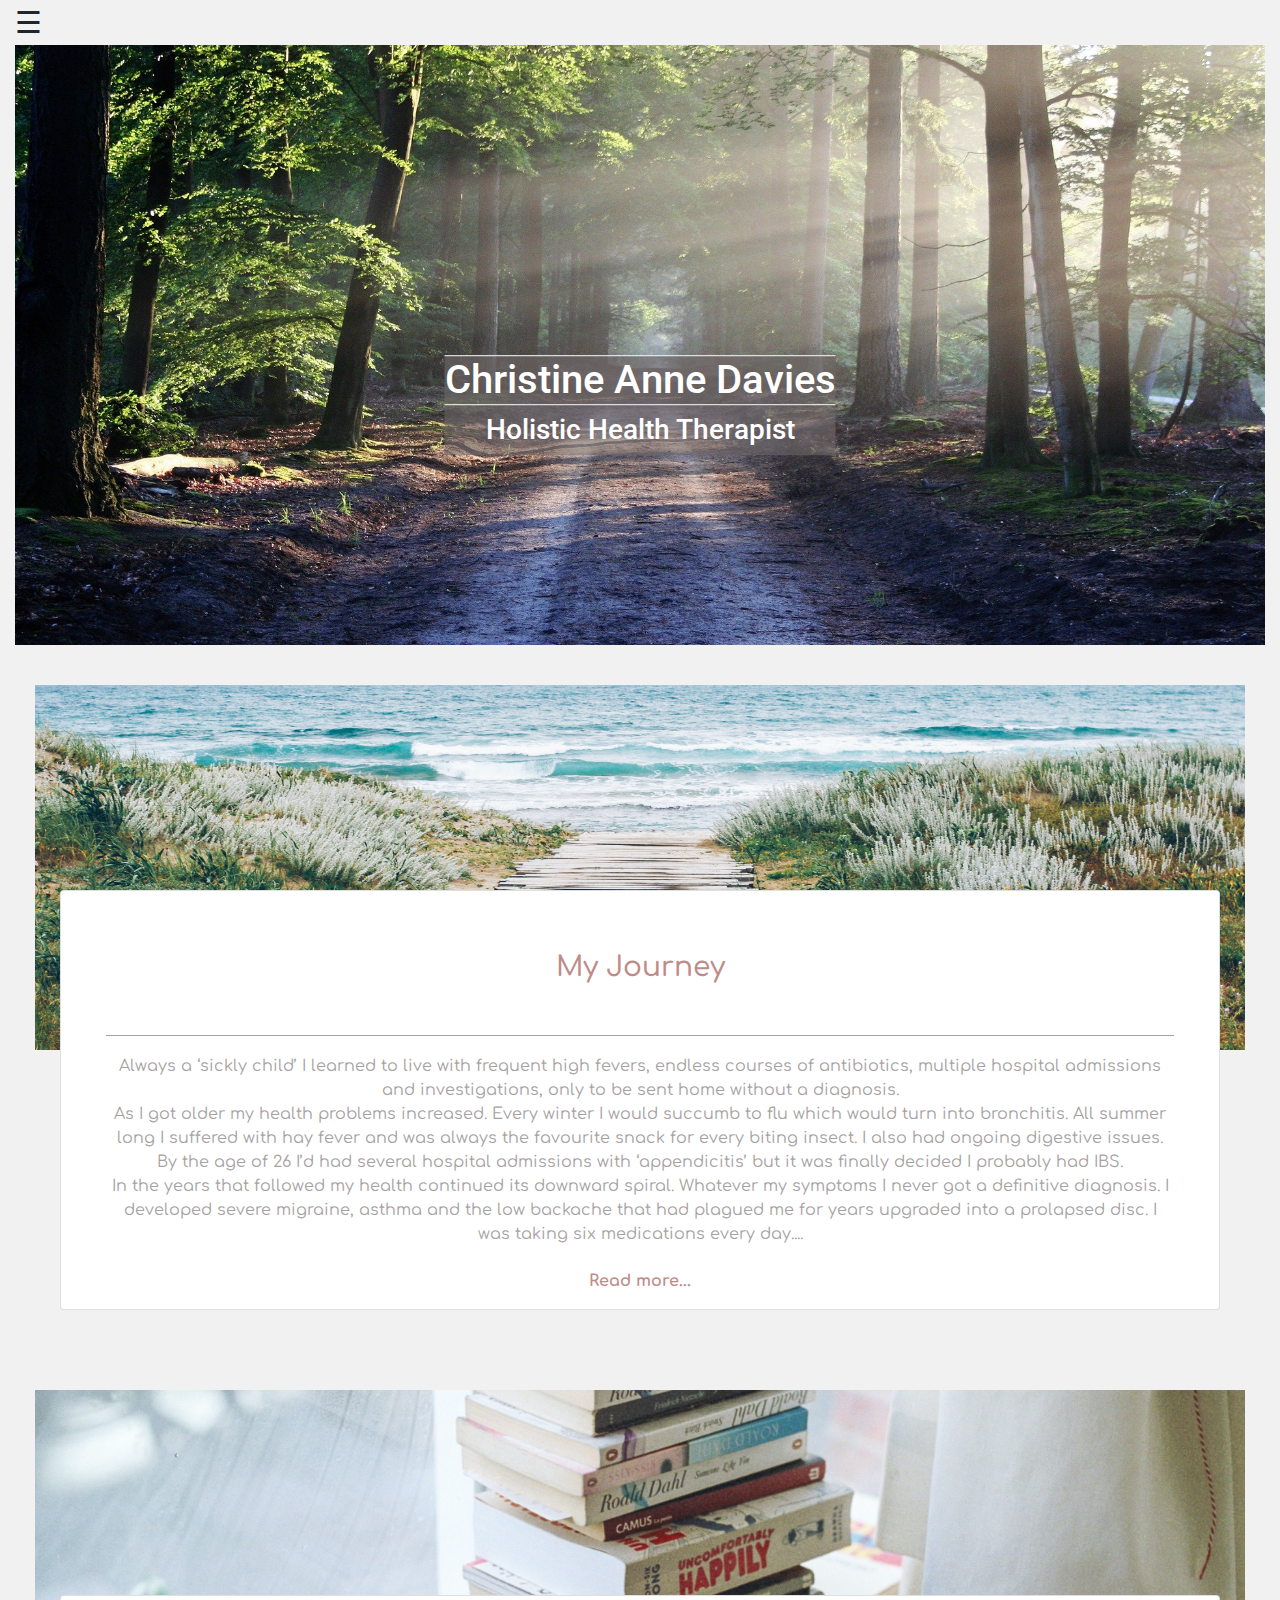
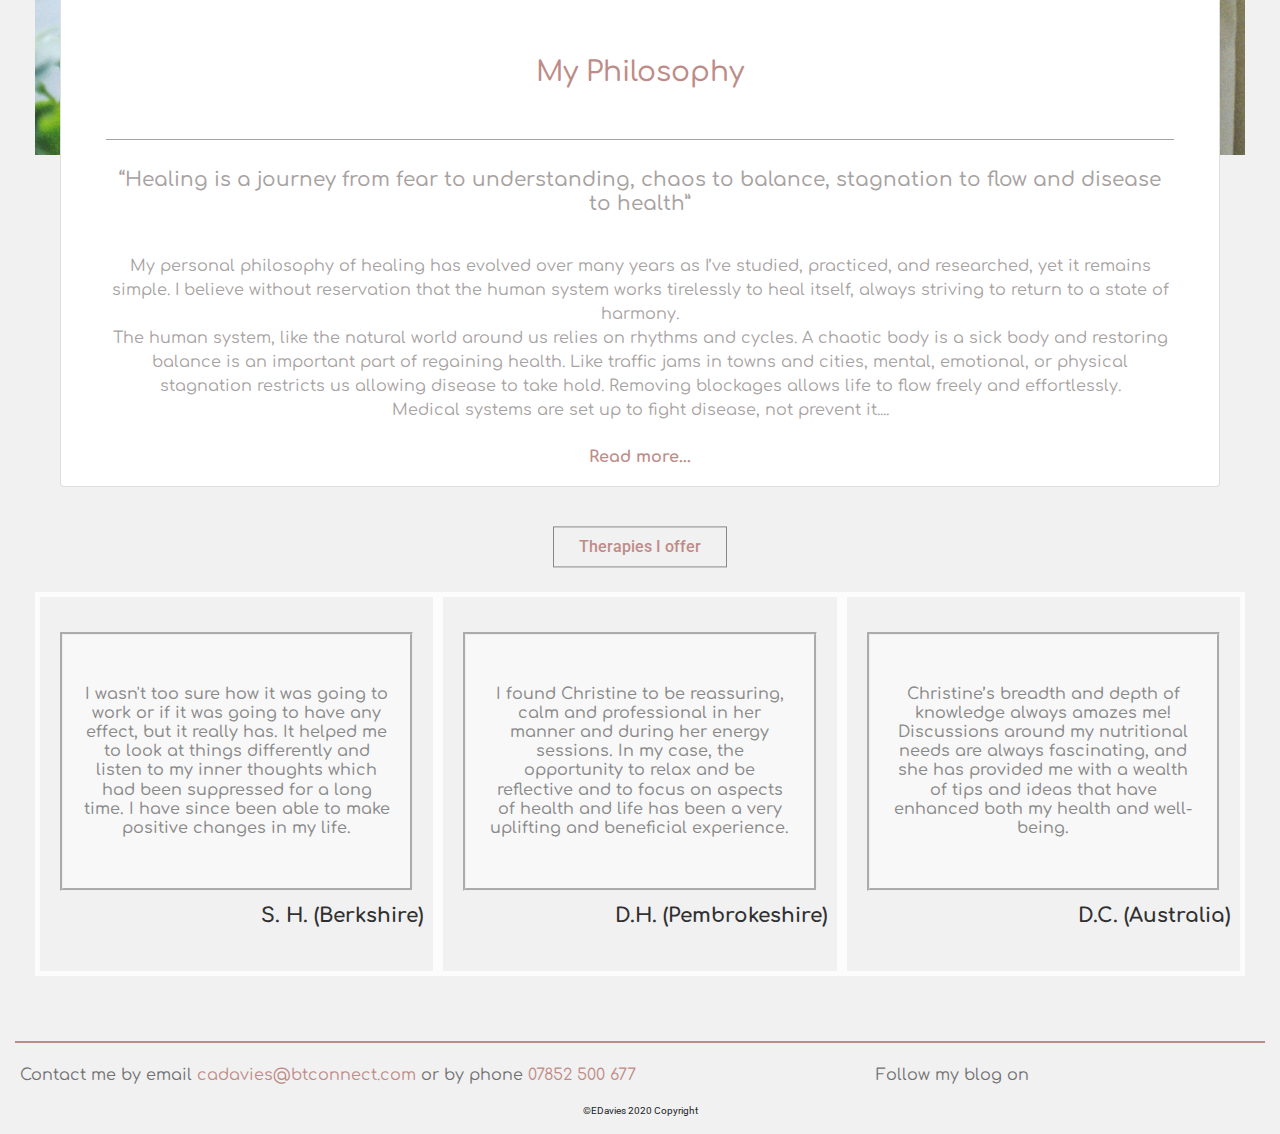
==== index.html @ 1365ef71 "changes made to html following minor errors found when using html validator and JSHint" ====
<!DOCTYPE html>
<html lang="en">
<head>
<meta charset="UTF-8">
    <meta name="viewport" content="width=device-width, initial-scale=1.0">
    <meta http-equiv="X-UA-Compatible" content="ie=edge">
    <link rel="stylesheet" href="assets/css/style.css" type="text/css">
    <link rel="stylesheet" href="https://stackpath.bootstrapcdn.com/bootstrap/4.5.2/css/bootstrap.min.css" integrity="sha384-JcKb8q3iqJ61gNV9KGb8thSsNjpSL0n8PARn9HuZOnIxN0hoP+VmmDGMN5t9UJ0Z" crossorigin="anonymous">
    <link rel="stylesheet" href="https://use.fontawesome.com/releases/v5.14.0/css/all.css" integrity="sha384-HzLeBuhoNPvSl5KYnjx0BT+WB0QEEqLprO+NBkkk5gbc67FTaL7XIGa2w1L0Xbgc" crossorigin="anonymous">
    <link rel="icon" type="image/png" sizes="96x96" href="assets/images/favicon/favicon-96x96.png">
    <link rel="icon" type="image/png" sizes="32x32" href="assets/images/favicon/favicon-32x32.png">
    <link rel="icon" type="image/png" sizes="16x16" href="assets/images/favicon/favicon-16x16.png">
    <title>Christine Anne Davies</title>
</head>
<body>
<div class="container-fluid">
<!--curtain nav bar-->
    <div id="myNav" class="overlay">
        <div class="closemenu">&times;
            <div class="overlay-content">
                <a href="index.html">Homepage</a>
                <a href="therapies.html">Therapies</a>
                <a href="contact.html">Contact</a>
                <a href="springboard.html">"Springboard"</a>
            </div>
        </div>
    </div>
    <span class="openmenu">&#9776;</span>
<!--homepage hero image-->
<header>
    <div class="row no-gutters">
        <div class="col-12 hero-image">
            <div class="hero-image-text">
                <h1>Christine Anne Davies</h1>
                <h3>Holistic Health Therapist</h3>
            </div>
        </div>
    </div>
</header>
<!--back to top button-->
<button onclick="topFunction()" id="myBtn" title="Go to top">back to top</button>
<!--my journey & my philosophy section-->
<section> 
    <div class="row no-gutters ">
        <div class="col-12 about-me-section">
            <div class="journey-image"></div>
                <div class="card" data-info="journey">
                    <h3>My Journey</h3>
                        <p> 
                            Always a ‘sickly child’ I learned to live with frequent high fevers, endless courses of antibiotics, multiple hospital admissions and investigations, only to be sent home without a diagnosis.<br>
                            As I got older my health problems increased. Every winter I would succumb to flu which would turn into bronchitis. All summer long I suffered with hay fever and was always the favourite snack for every biting insect. I also had ongoing digestive issues. By the age of 26 I’d had several hospital admissions with ‘appendicitis’ but it was finally decided I probably had IBS.<br>
                            In the years that followed my health continued its downward spiral. Whatever my symptoms I never got a definitive diagnosis. I developed severe migraine, asthma and the low backache that had plagued me for years upgraded into a prolapsed disc. I was taking six medications every day.<span class="dots">...</span><span class="more">
                            I was finally diagnosed with arthritis of the neck and lower back. Looking at the MRI scan of my neck my doctor cheerfully told me that I had the ‘neck of a 90 year old’ and that the only solution was stronger pain relief. The relief however was short lived when I developed a severe allergy to the drugs I was given and told they were no longer an option. Everyone at my GP surgery knew me; I felt like a hypochondriac. I was 53 and no longer able to work.<br>
                            <img src="./assets/images/homepage/christine1.jpg" alt="christine"> still with no health problems, it’s hard to remember how desperate I felt on that awful day in December 2008 when I left my job as a teacher.<br>
                            I had always been very aware of an energy field within myself and of my energetic connection to the natural world and had begun to use energy therapy years earlier. Although it had helped a great deal, it didn’t cure me. There was something missing.<br>
                            It was signing up for a web design course at the local college (to keep me sane!) that surprisingly provided the answer. Whilst researching websites I came across a training course in nutrition and signed up. Within weeks of starting the course I saw definite improvements in my health and it wasn’t long before I was feeling very much better. The good news continued as gradually every health complaint vanished. Two years later a follow up MRI showed no sign of arthritis!<br>
                            You may wonder what massive changes I had to make in my life to achieve this. The answer was actually incredibly simple…I was gluten intolerant!<br>
                            Despite everything I’d been through no doctor had even considered the possibility that a simple dietary change could restore my health. Have I re-introduced gluten so that I can be tested for Celiac Disease? – No! I have all the proof I need.<br>
                            My daughter has since discovered that she is gluten intolerant and her children have been diagnosed with Non Celiac Gluten Sensitivity. One was having unusual health problems which resolved completely on a gluten free diet.<br>
                            My discovery changed not only my life and that of my family but I continue to witness the improvement in health experienced by my clients, which is why I’m so passionate about the work I do.</span>
                        </p>
                    <h6 onclick="readMore('journey')" class="myBtn">Read more...</h6>
                </div>
        </div>
    </div>
    <div class="row no-gutters">
        <div class="col-12 about-me-section">
            <div class="philosophy-image"></div>
                <div class="card" data-info="philosophy">
                    <h3>My Philosophy</h3>
                    <h5>“Healing is a journey from fear to understanding, chaos to balance, stagnation to flow and disease to health”</h5>
                        <p> My personal philosophy of healing has evolved over many years as I’ve studied, practiced, and researched, yet it remains simple. I believe without reservation that the human system works tirelessly to heal itself, always striving to return to a state of harmony.<br>
                            The human system, like the natural world around us relies on rhythms and cycles. A chaotic body is a sick body and restoring balance is an important part of regaining health. Like traffic jams in towns and cities, mental, emotional, or physical stagnation restricts us allowing disease to take hold. Removing blockages allows life to flow freely and effortlessly.<br>
                            Medical systems are set up to fight disease, not prevent it.<span class="dots">...</span><span class="more">
                            When we become ill it’s easy to blame doctors for not being able to ‘fix’ our problems, but they are taught one method which is to diagnose a disease and choose a medication to suppress it or undertake surgery to repair or remove damaged tissues.<br>
                            Medication and surgery don’t change the circumstances that led to the disease developing in the first place. Understanding how disease develops removes the fear which is a barrier to progress. The reversal of disease begins with active engagement in learning how we can restore our health rather than expecting others to do it for us.<br>
                            Unlocking the body’s own innate healing ability and providing the materials it needs for repair, is the only way to achieve lasting health. Experience has shown me that the intention to heal combined with good nutrition and energy based therapies can unlock that potential and I feel privileged to work with patients who are ready to embrace change so that healing can begin.</span>
                        </p>
                    <h6 onclick="readMore('philosophy')" class="myBtn">Read more...</h6>
                </div>           
        </div>
    </div>
</section>
<section>
    <div class="row no-gutters">
        <div class="col-12 therapies-page-link">
            <h6><a href="therapies.html">Therapies I offer</a></h6>
        </div>
    </div>
</section>
<!--homepage testimonials-->
<section>
    <div class="row no-gutters testimonial-section">
        <div class="col-lg-4 homepage-testimonials">
            <h6><i class="fas fa-quote-left"></i> I wasn't too sure how it was going to work or if it was going to have any effect, but it really has. It helped me to look at things differently and listen to my inner thoughts which had been suppressed for a long time. 
                I have since been able to make positive changes in my life. <i class="fas fa-quote-right"></i></h6>
            <h5>S. H. (Berkshire)</h5>
        </div> 
        <div class="col-lg-4 homepage-testimonials">
            <h6><i class="fas fa-quote-left"></i> I found Christine to be reassuring, calm and professional in her manner and during her energy sessions. 
                In my case, the opportunity to relax and be reflective and to focus on aspects of health and life has been a very uplifting and beneficial experience. <i class="fas fa-quote-right"></i></h6>
            <h5>D.H. (Pembrokeshire)</h5>
        </div> 
        <div class="col-lg-4 homepage-testimonials">
            <h6><i class="fas fa-quote-left"></i> Christine’s breadth and depth of knowledge always amazes me! 
                Discussions around my nutritional needs are always fascinating, and she has provided me with a wealth of tips and ideas that have enhanced both my health and well-being. <i class="fas fa-quote-right"></i></h6>
                <h5>D.C. (Australia)</h5>  
        </div> 
    </div>
</section>
<!--footer-->
<footer>
    <div class="row no-gutters my-footer">
        <div class="col-sm-6 col-md-6 footer-left">
            <p>Contact me by email <a href="mailto:cadavies@btconnect.com">cadavies@btconnect.com</a> or by phone <a href="Tel:07852500677">07852 500 677</a></p>
        </div>
        <div class="col-sm-6 col-md-6 footer-right">
                <p>Follow my blog on <a href="https://www.facebook.com/christinedaviesblog" target="_blank"><i class="fab fa-facebook fa-lg"></i></a></p>
        </div>
    </div>
    <div class="row no-gutters copywrite">
        <div class="col-12">
            <p>©EDavies 2020 Copyright</p>
        </div>
    </div>
</footer>
</div>
<script src="https://code.jquery.com/jquery-3.5.1.slim.min.js" defer
        integrity="sha384-DfXdz2htPH0lsSSs5nCTpuj/zy4C+OGpamoFVy38MVBnE+IbbVYUew+OrCXaRkfj"
        crossorigin="anonymous"></script>
<script src="https://cdn.jsdelivr.net/npm/popper.js@1.16.1/dist/umd/popper.min.js" defer
        integrity="sha384-9/reFTGAW83EW2RDu2S0VKaIzap3H66lZH81PoYlFhbGU+6BZp6G7niu735Sk7lN"
        crossorigin="anonymous"></script>
<script src="https://stackpath.bootstrapcdn.com/bootstrap/4.5.2/js/bootstrap.min.js" defer
        integrity="sha384-B4gt1jrGC7Jh4AgTPSdUtOBvfO8shuf57BaghqFfPlYxofvL8/KUEfYiJOMMV+rV"
        crossorigin="anonymous"></script>
<script src="assets/javascript/script.js" defer></script>
</body>
</html>
---- assets/css/style.css ----
@import url('https://fonts.googleapis.com/css2?family=Comfortaa:wght@300;400;500&family=Montserrat:wght@300;400&family=Roboto:ital,wght@0,300;1,300;1,400&display=swap');

.container-fluid {
    background-color: #f1f1f1;
}
/* curtain nav bar */
.overlay {
    height: 0px;
    width: 100%;
    position: fixed;
    z-index: 1;
    top: 0;
    left: 0; 
    background: url(../images/energy.jpg);
    background-repeat: no-repeat;
    background-position: center;
    background-size:cover;
    overflow-y: hidden;
    transition: 0.5s;
}
.overlay-content {
    font-family: 'Roboto', sans-serif;
    position: relative;
    top: 25%;
    width: 100%;
    text-align: center;
    margin-top: 10px;
}
.overlay a {
    padding: 8px;
    text-decoration: none;
    font-size: 30px !important;
    color: white;
    display: block;
    transition: 0.3s;
    background: rgba(211, 211, 211, 0.25);
    margin: 20px 65px;
    padding: 10px;
}
.overlay a:hover, .overlay a:focus {
    color: #0CBFE8;
}
.overlay {
    position: absolute;
    top: 20px;
    left: 10px;
    font-size: 30px;
}
@media screen and (max-height: 450px) {
    .overlay {overflow-y: auto;}
    .overlay a {font-size: 20px}
}
.openmenu {
    font-size: 30px;
}
.closemenu {
    font-size: 40px;
    color: white;
    padding-left: 15px;
}
/* on scroll - back to top button */
#myBtn {
    display: none;
    position: fixed;
    bottom: 10px;
    right: 25px;
    z-index: 99;
    font-size: 15px;
    border: none;
    outline: none;
    background-color: rgba(2, 88, 2, 0.548);
    font-family: 'Comfortaa', cursive;
    color: white;
    cursor: pointer;
    padding: 20px;
    border-radius: 10px;
}

#myBtn:hover {
  background-color: #555;
}
/* Hero image homepage */
.hero-image {
    width:100%;
    height:600px;
    background: url("../images/homepage-main.jpg");
    background-repeat: no-repeat;
    background-position: center;
    background-size:cover;
    background-attachment: scroll;
}
.hero-image-text {
    text-align: center;
    position: absolute;
    top: 60%;
    left: 50%;
    transform: translate(-50%, -50%);
    background-color: #7068689a;
}
.hero-image-text h1 {
    font-family: 'Roboto', sans-serif;
    color: white;
    border-top: 1.5px solid #fafafa;
    border-bottom: 1.5px solid #fafafa;
}
.hero-image-text h3 {
    font-family: 'Roboto', sans-serif;
    color: white;
}
/* homepage - my journey/philosophy section */
.about-me-section {
    padding: 40px 0px;
}
.journey-image {
    background: url('../images/homepage/journey.jpg');
    background-repeat: no-repeat;
    background-position: center;
    background-size:cover;
    height: 365px;
    margin-left: 20px;
    margin-right: 20px;
}
.philosophy-image {
    background: url('../images/homepage/philosophy.jpg');
    background-repeat: no-repeat;
    background-position: center;
    background-size:cover;
    height: 365px;
    margin-left: 20px;
    margin-right: 20px;
}
.card {
    color: rgb(167, 162, 162);
    position: relative;
    background-color: #fafafa;
    text-align: center;
    font-family: 'Comfortaa', cursive;
    border-style: groove;
    margin-top: -160px;
    padding: 10px 45px;
    margin: -160px 45px 0px;
    overflow-wrap: normal!important;
}
.card h5 {
    color: rgb(167, 162, 162);
    padding: 20px 0px;
}
.card h3 {
    color: rgb(190, 140, 136);
    padding: 50px 0px;
    border-bottom: 0.5px solid rgb(167, 162, 162);
}
.card p {
    color: rgb(167, 162, 162);
    padding: 10px 0px;
}
.card p img {
    float: right;
    width: 200px;
    height: 200px;
    margin: 15px 0px;
    border-radius: 250px;
}
.card button {
    background-color:#fafafa;
    border: solid 1.5px #888888;
    color:rgb(190, 140, 136);
    font-weight: bold;
}
.card h6 {
    color:rgb(190, 140, 136);
    font-weight: bold;
}
.more {display: none;
}
/* homepage-therapies page link */
.therapies-page-link h6 {
    margin: 0;
    position: absolute;
    top: 50%;
    left: 50%;
    -ms-transform: translate(-50%, -50%);
    transform: translate(-50%, -50%);
    border: solid 1.5px #888888;
    margin-top: 20px;
    padding: 10px 25px;
 }
.therapies-page-link h6 a {
    color: rgb(190, 140, 136);
}
.therapies-page-link a:hover {
    color: rgb(16, 105, 28);
}
/* homepage-testimonials */
.testimonial-section {
    width: 100%;
    background-position: center;
    background-repeat: no-repeat;
    background-size: cover;
    margin: 40px 0px;
    padding: 40px 20px;
}
.homepage-testimonials {
    display: inline-block;
    margin-left: auto;
    margin-right: auto;
    padding: 35px;
    background-image: url('../images/homepage/leaves.png');
    opacity: .8;
    border: solid 5px white;
}
.homepage-testimonials h6 {
    background-color: #fafafa;
    text-align: center;
    font-family: 'Comfortaa', cursive;
    color: rgb(112, 112, 112);
    padding: 50px 20px;
    margin-right: 20px;
    margin-left: 20px;
    border: groove;
}
.homepage-testimonials h5 {
    font-family: 'Comfortaa', cursive;
    color: black;
    font-weight: bold;
    float: right;
    padding-right: 10px;
    padding-top: 5px;
}
/* footer */
.my-footer {
    border-top: solid 2.5px rgb(190, 140, 136);
}
.my-footer a {
    color: rgb(190, 140, 136);
}
.footer-right {
    color: rgb(112, 112, 112);
    font-family: 'Comfortaa', cursive;
    text-align: center;
    padding-top: 20px;
}
.footer-left {
    color: rgb(112, 112, 112);
    font-family: 'Comfortaa', cursive;
    text-align: center;
    padding-top: 20px;
}
.copywrite {
    font-family: 'Roboto', sans-serif;
    font-size: x-small;
    text-align: center;
}
/* Therapies page hero image*/
.therapies-image {
    background: linear-gradient(rgba(0, 0, 0, 0.5), rgba(0, 0, 0, 0.5)), url('../images/homepage-main.jpg');
    width:100%;
    height:600px;
    background-repeat: no-repeat;
    background-position: center;
    background-size:cover;
    background-attachment: scroll;
}
.therapies-image-text {
    text-align: center;
    position: absolute;
    top: 60%;
    left: 50%;
    transform: translate(-50%, -50%);
}
.therapies-image-text h3 {
    font-family: 'Roboto', sans-serif;
    color: white;
    border-top: 1.5px solid #fafafa;
    border-bottom: 1.5px solid #fafafa;
}
.therapies-image-text p {
    font-family: 'Roboto', sans-serif;
    color: white;
}
/* Therapies page therapies*/
.therapy-section img {
    display: block;
    margin-left: auto;
    margin-right: auto;
    width: 85%;
    margin-top: 25px;
    border: 1px solid;
    padding: 10px;
    box-shadow: 5px 10px 18px #888888;
}
.image-text {
    text-align: center;
    color: white;
    background-color: rgba(30, 87, 30, 0.829);
    padding: 10px 0px;
    margin: 0px 53px;
}
.image-text p {
    font-size: small;
}
.image-text:hover {
    text-align: center;
    color: white;
    background-color: rgba(30, 87, 30, 0.548);
    padding: 10px;
    margin: 0px 53px;
}
.therapy-name {
    font-family: 'Comfortaa', cursive;
    color: white;
    background:  rgba(43, 126, 43, 0.829);
}
.therapy-info p {
    font-family: 'Comfortaa', cursive;
    color: grey;
}
.therapy-info p a {
    font-family: 'Comfortaa', cursive;
    color: rgba(43, 126, 43, 0.829);
}
.therapy-info p a:hover {
    color: grey;
}
.back-to-therapies button {
    font-family: 'Comfortaa', cursive;
    color: grey;
    background:  rgba(224, 226, 224, 0.829);
}
/* therapies page testimonials */
.testimonial-section {
    width: 100%;
    background-position: center;
    background-repeat: no-repeat;
    background-size: cover;
    margin: 25px 0px;
    padding: 40px 20px;
}
.therapies-testimonials {
    display: inline-block;
    margin-left: auto;
    margin-right: auto;
    padding: 35px;
    background-image: url('../images/therapies/meadow.jpg');
    opacity: .8;
    border: solid 5px white;
}
.therapies-testimonials h6 {
    background-color: #fafafa;
    border: groove;
    text-align: center;
    font-family: 'Comfortaa', cursive;
    padding: 50px 20px;
    margin-right: 20px;
    margin-left: 20px;
}
.therapies-testimonials h5 {
    color: black;
    float: right;
    padding-right: 10px;
    padding-top: 5px;
}
/* contact page hero image*/
.contact-image {
    background-image: linear-gradient(rgba(0, 0, 0, 0.5), rgba(0, 0, 0, 0.5)), url('../images/homepage-main.jpg');
    width:100%;
    height:600px;
    background-repeat: no-repeat;
    background-position: center;
    background-size:cover;
    background-attachment: scroll;
}
.contact-image-text {
    text-align: center;
    position: absolute;
    top: 60%;
    left: 50%;
    transform: translate(-50%, -50%);
}
.contact-image-text h3 {
    font-family: 'Roboto', sans-serif;
    color: white;
    border-top: 1.5px solid #fafafa;
    border-bottom: 1.5px solid #fafafa;
}
.contact-image-text p {
    font-family: 'Roboto', sans-serif;
    color: white;
}
/* contact page where are we */
.where-we-are {
    text-align: center;
    font-family: 'Comfortaa', cursive;
    padding-bottom: 30px;
}
.where-we-are h4 {
    margin-top: 40px;
    margin-bottom: 30px;
    color: rgb(190, 140, 136);
    font-weight: bold;
}
.where-we-are p {
    margin: 25px 60px;
    line-height: 35px;
}
#map {
    margin: auto;
    width: 80%;
    padding: 10px;
    height: 400px;
}
/* contact page apointments */
.appointments {
    text-align: center;
    font-family: 'Comfortaa', cursive;
}
.appointments h4 {
    margin: 30px 0px;
    color: rgb(190, 140, 136);
    font-weight: bold;
}
.appointments p {
    margin: 25px 60px;
}
/* contact page where are we */
.enquiry-form {
    font-family: 'Comfortaa', cursive;
    background-color: #E3E5E8;
    display: inline-block;
    margin-left: auto;
    margin-right: auto;
    margin-top: 40px;
    margin-bottom: 40px;
    padding: 16px;
    border-style: groove;
    box-shadow: 5px 0px 15px grey;
}
.enquiry-form h4 {
    margin: 30px 0px;
    color: rgb(190, 140, 136);
    font-weight: bold;
    text-align: center;
    padding-top: 15px;
}
.enquiry-form h6 {
    margin: 20px 10px;
    color: #888888;
    text-align: center;
    padding: 20px;
}
.form-item {
    margin: 10px 20px;
    padding: 20px;
}
.form-item button {
    background-color:#fafafa;
    border: solid 1.5px #888888;
    color:rgb(190, 140, 136);
    font-weight: bold;
}
.modal-body p {
    font-family: 'Comfortaa', cursive;
    text-align: center;
    color:rgb(190, 140, 136);
    padding-top: 10px;
}
.modal-body img {
    display: block;
    margin-left: auto;
    margin-right: auto;
    width: 50%;
}
.modal-footer button {
    background-color:#fafafa;
    border: solid 1.5px #888888;
    color:rgb(190, 140, 136);
    font-weight: bold;
}
/* springboard-page */
.container-fluid-sb {
    background-color: rgba(187, 182, 204, 0.459);
}
.springboard-image {
    background: url('../images/springboard/leaping2.jpg');
    width:100%;
    height:600px;
    background-repeat: no-repeat;
    background-position: center;
    background-size:cover;
    background-attachment: scroll;
    border-top: solid 2px white;
    border-bottom: solid 2px white;
}
.springboard-image-text {
    text-align: center;
    position: absolute;
    top: 80%;
    left: 50%;
    transform: translate(-50%, -50%);
}
.springboard-image-text h1 {
    font-family: 'Montserrat', sans-serif;
    letter-spacing: 8px;
    color: white;
    text-shadow: 1px 1px 1px black, 0 0 20px black;
    font-size: 42px;
    border-bottom: solid 2px white;
}
.springboard-image-text p {
    font-family: 'Montserrat', sans-serif;
    letter-spacing: 8px;
    color: white;
    text-shadow: 1px 1px 1px black, 0 0 20px black;
    font-size: 24px;
}
.sb-main-text {
    font-family: 'Montserrat', sans-serif;
    text-align: center;
    padding-top: 30px;
    padding-bottom: 30px;
}
.sb-main-text h3 {
    color:rgb(80, 64, 131);
    padding: 30px;
}
.sb-main-text p {
    padding: 12px 20px;
}
.about-us-title {
    font-family: 'Montserrat', sans-serif;
    font-weight: bold;
    text-align: center;
    color:white;
    padding-bottom: 30px;
    border-bottom: solid 2px white;
    padding-top: 30px;
    background-color: rgba(187, 182, 204, 0.74);
}
.about-us-details img {
    width: 50%;
    height: auto;
    display: block;
    margin-left: auto;
    margin-right: auto;
    border-radius: 10%;
    margin-top: 30px;
    box-shadow: 15px 15px 20px grey;
}
.about-us-details h5 {
    font-family: 'Montserrat', sans-serif;
    font-size: 35px;
    text-align: center;
    color: rgb(80, 64, 131);
    text-shadow: 2px 2px 5px black;
    letter-spacing: 3px;
    padding: 25px;
}
.about-us-details p {
    font-family: 'Montserrat', sans-serif;
    text-align: center;
    padding: 30px 50px;
}
.weekend-workshops-title {
    font-family: 'Montserrat', sans-serif;
    font-weight: bold;
    text-align: center;
    color:white;
    padding-bottom: 30px;
    border-bottom: solid 2px white;
    padding-top: 30px;
    background-color: rgba(187, 182, 204, 0.74);
}
.weekend-workshops-text {
    font-family: 'Montserrat', sans-serif;
    text-align: center;
    padding: 35px 0px;
}
.weekend-workshops-text p {
padding: 25px 40px;
}
.weekend-workshops-text p a {
color: rgb(80, 64, 131);
text-decoration: underline;
}
.weekend-workshops-text p a:hover {
color: white;
}
/* springboard footer */
.springboard-footer {
    border-top: solid 2px white;
    background-color: rgba(187, 182, 204, 0.74);
    color: white;
    font-family: 'Montserrat', sans-serif;
    text-align: center;
    padding-top: 20px;
}
.springboard-footer a {
    color: #6B55AC;
    font-weight: bold;
}
.springboard-footer a:hover {
    color: white;
}
.springboard-copywrite {
    color: white;
    background-color: rgba(187, 182, 204, 0.74);
    font-family: 'Montserrat', sans-serif;
    font-size: x-small;
    text-align: center;
}
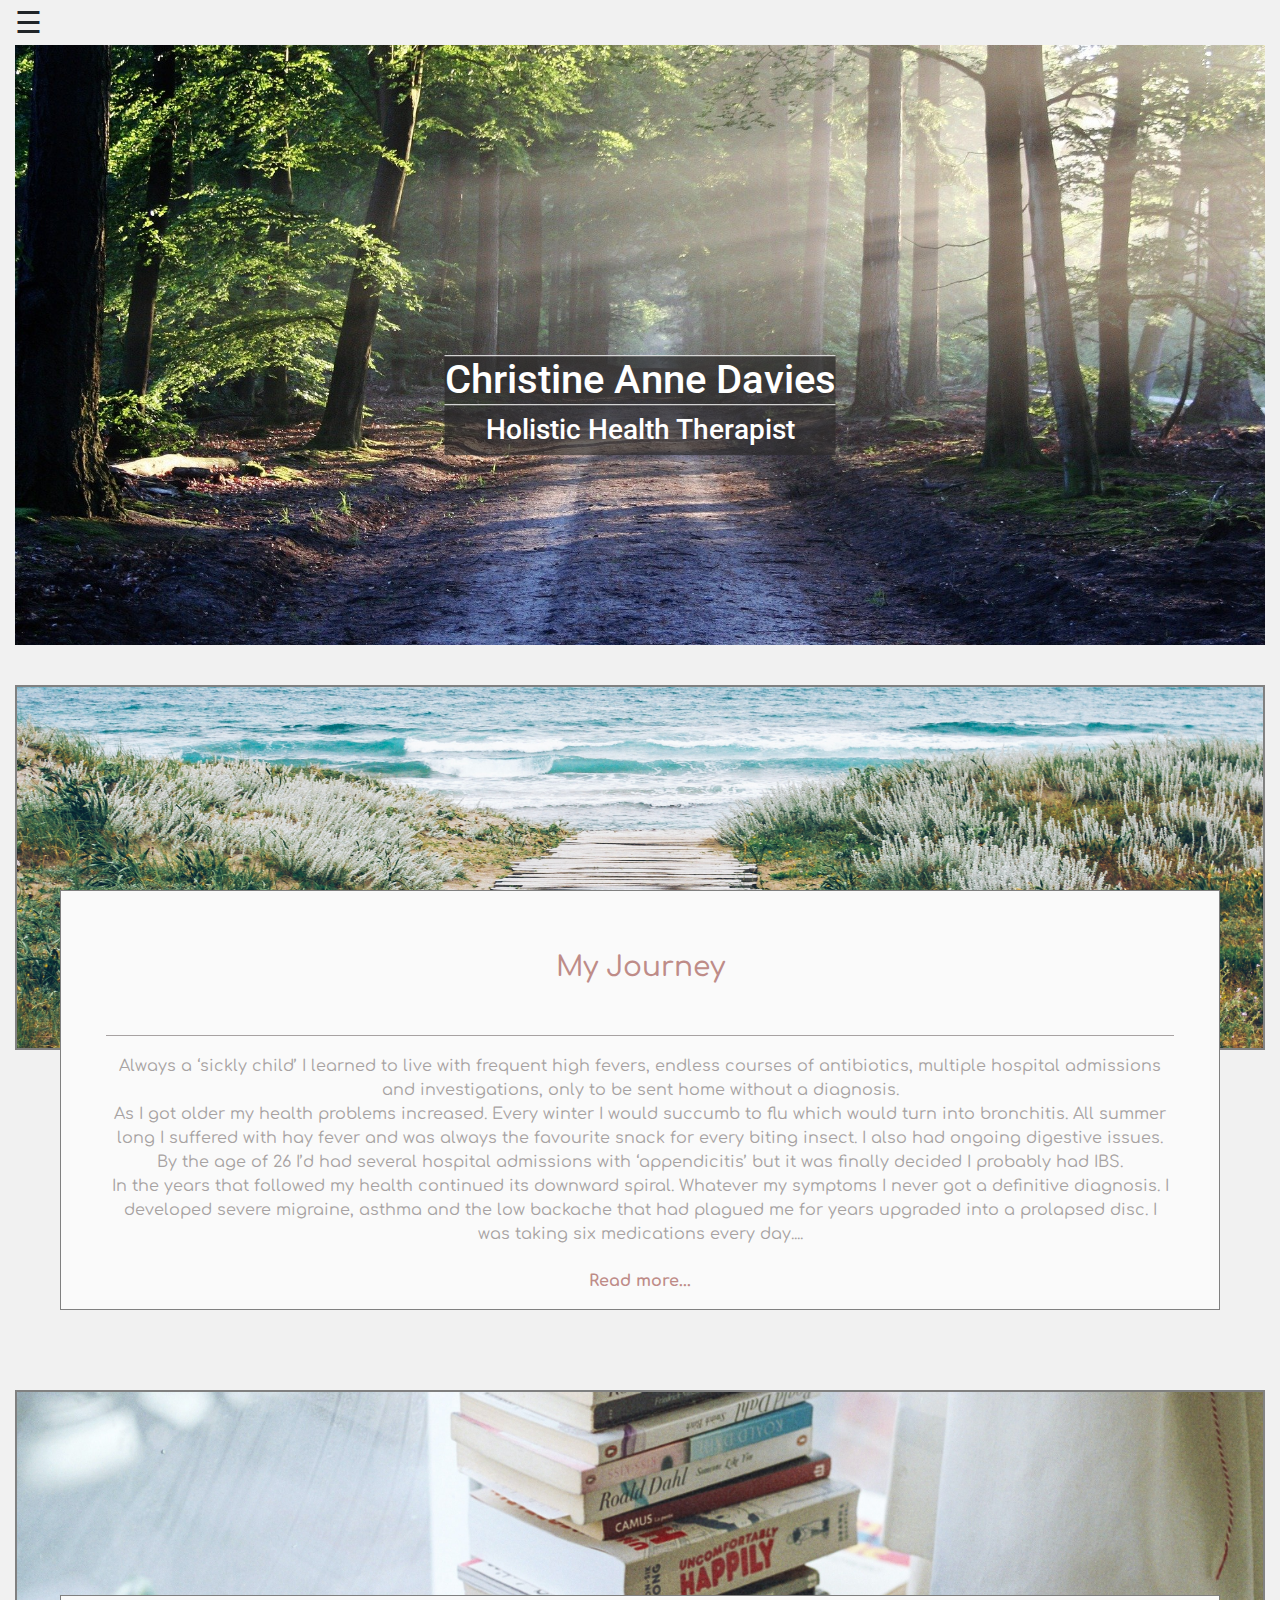
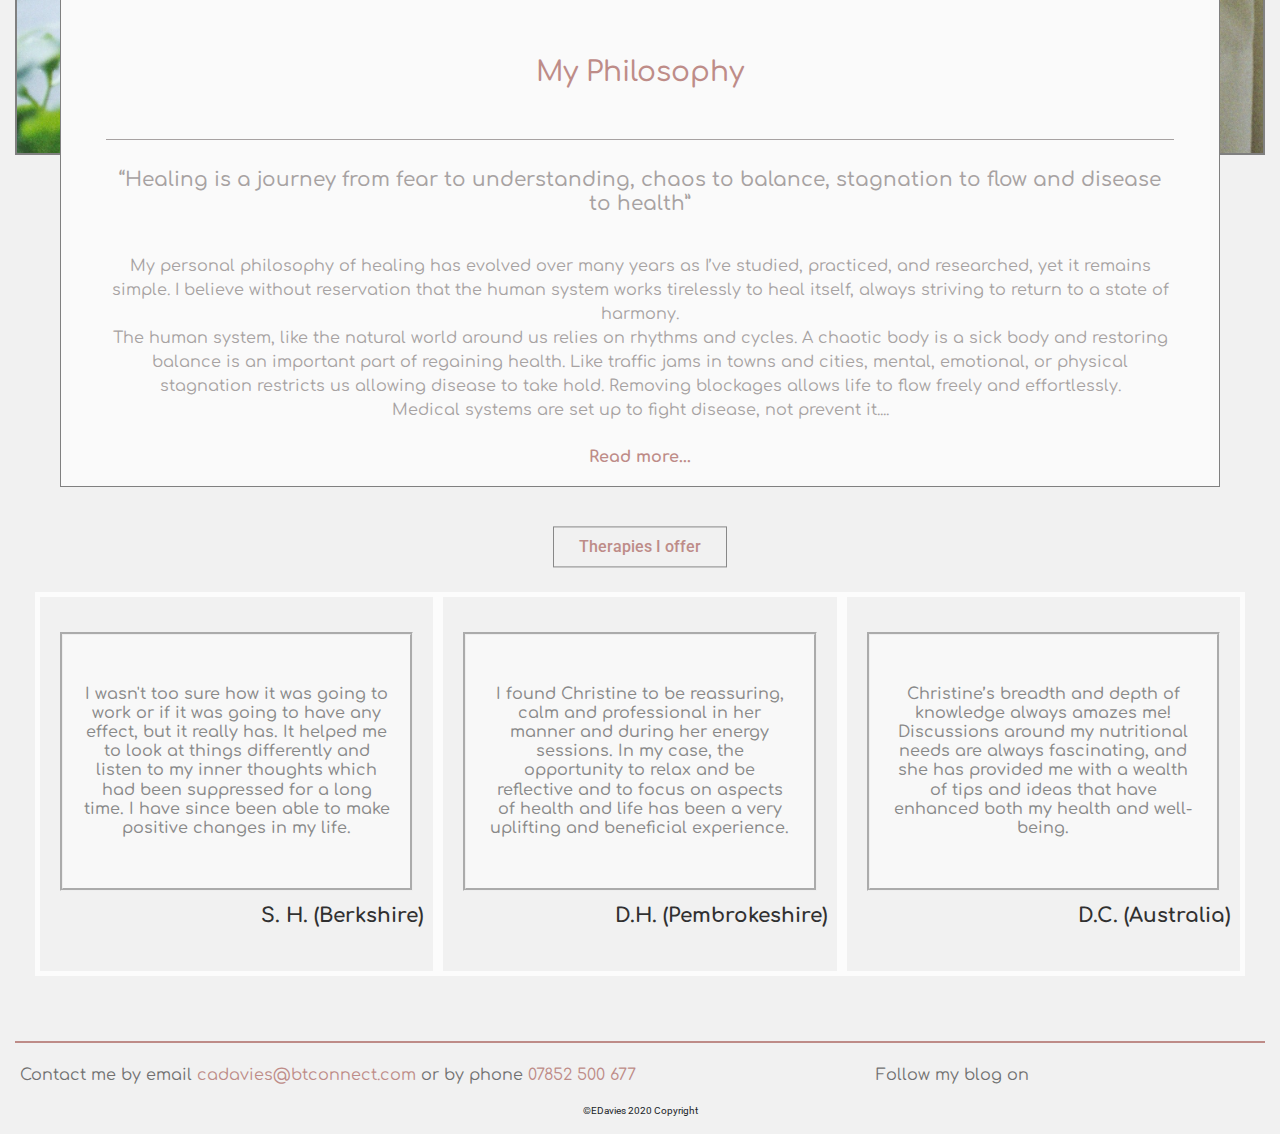
==== commit bdfdbf00: "small amendment to CSS for  borders and name on homepage for contrast purposes" ====
--- a/index.html
+++ b/index.html
@@ -44,7 +44,7 @@
     <div class="row no-gutters ">
         <div class="col-12 about-me-section">
             <div class="journey-image"></div>
-                <div class="card" data-info="journey">
+                <div class="story-card" data-info="journey">
                     <h3>My Journey</h3>
                         <p> 
                             Always a ‘sickly child’ I learned to live with frequent high fevers, endless courses of antibiotics, multiple hospital admissions and investigations, only to be sent home without a diagnosis.<br>
@@ -66,7 +66,7 @@
     <div class="row no-gutters">
         <div class="col-12 about-me-section">
             <div class="philosophy-image"></div>
-                <div class="card" data-info="philosophy">
+                <div class="story-card" data-info="philosophy">
                     <h3>My Philosophy</h3>
                     <h5>“Healing is a journey from fear to understanding, chaos to balance, stagnation to flow and disease to health”</h5>
                         <p> My personal philosophy of healing has evolved over many years as I’ve studied, practiced, and researched, yet it remains simple. I believe without reservation that the human system works tirelessly to heal itself, always striving to return to a state of harmony.<br>
--- a/assets/css/style.css
+++ b/assets/css/style.css
@@ -95,7 +95,7 @@
     top: 60%;
     left: 50%;
     transform: translate(-50%, -50%);
-    background-color: #7068689a;
+    background-color: #2b2929b3;;
 }
 .hero-image-text h1 {
     font-family: 'Roboto', sans-serif;
@@ -117,8 +117,7 @@
     background-position: center;
     background-size:cover;
     height: 365px;
-    margin-left: 20px;
-    margin-right: 20px;
+    border: solid 2px grey;
 }
 .philosophy-image {
     background: url('../images/homepage/philosophy.jpg');
@@ -126,48 +125,47 @@
     background-position: center;
     background-size:cover;
     height: 365px;
-    margin-left: 20px;
-    margin-right: 20px;
-}
-.card {
+    border: solid 2px grey;
+}
+.story-card {
     color: rgb(167, 162, 162);
     position: relative;
     background-color: #fafafa;
     text-align: center;
     font-family: 'Comfortaa', cursive;
-    border-style: groove;
+    border: 1.5px solid grey!important;
     margin-top: -160px;
     padding: 10px 45px;
     margin: -160px 45px 0px;
     overflow-wrap: normal!important;
 }
-.card h5 {
+.story-card h5 {
     color: rgb(167, 162, 162);
     padding: 20px 0px;
 }
-.card h3 {
+.story-card h3 {
     color: rgb(190, 140, 136);
     padding: 50px 0px;
     border-bottom: 0.5px solid rgb(167, 162, 162);
 }
-.card p {
+.story-card p {
     color: rgb(167, 162, 162);
     padding: 10px 0px;
 }
-.card p img {
+.story-card p img {
     float: right;
     width: 200px;
     height: 200px;
     margin: 15px 0px;
     border-radius: 250px;
 }
-.card button {
+.story-card button {
     background-color:#fafafa;
     border: solid 1.5px #888888;
     color:rgb(190, 140, 136);
     font-weight: bold;
 }
-.card h6 {
+.story-card h6 {
     color:rgb(190, 140, 136);
     font-weight: bold;
 }
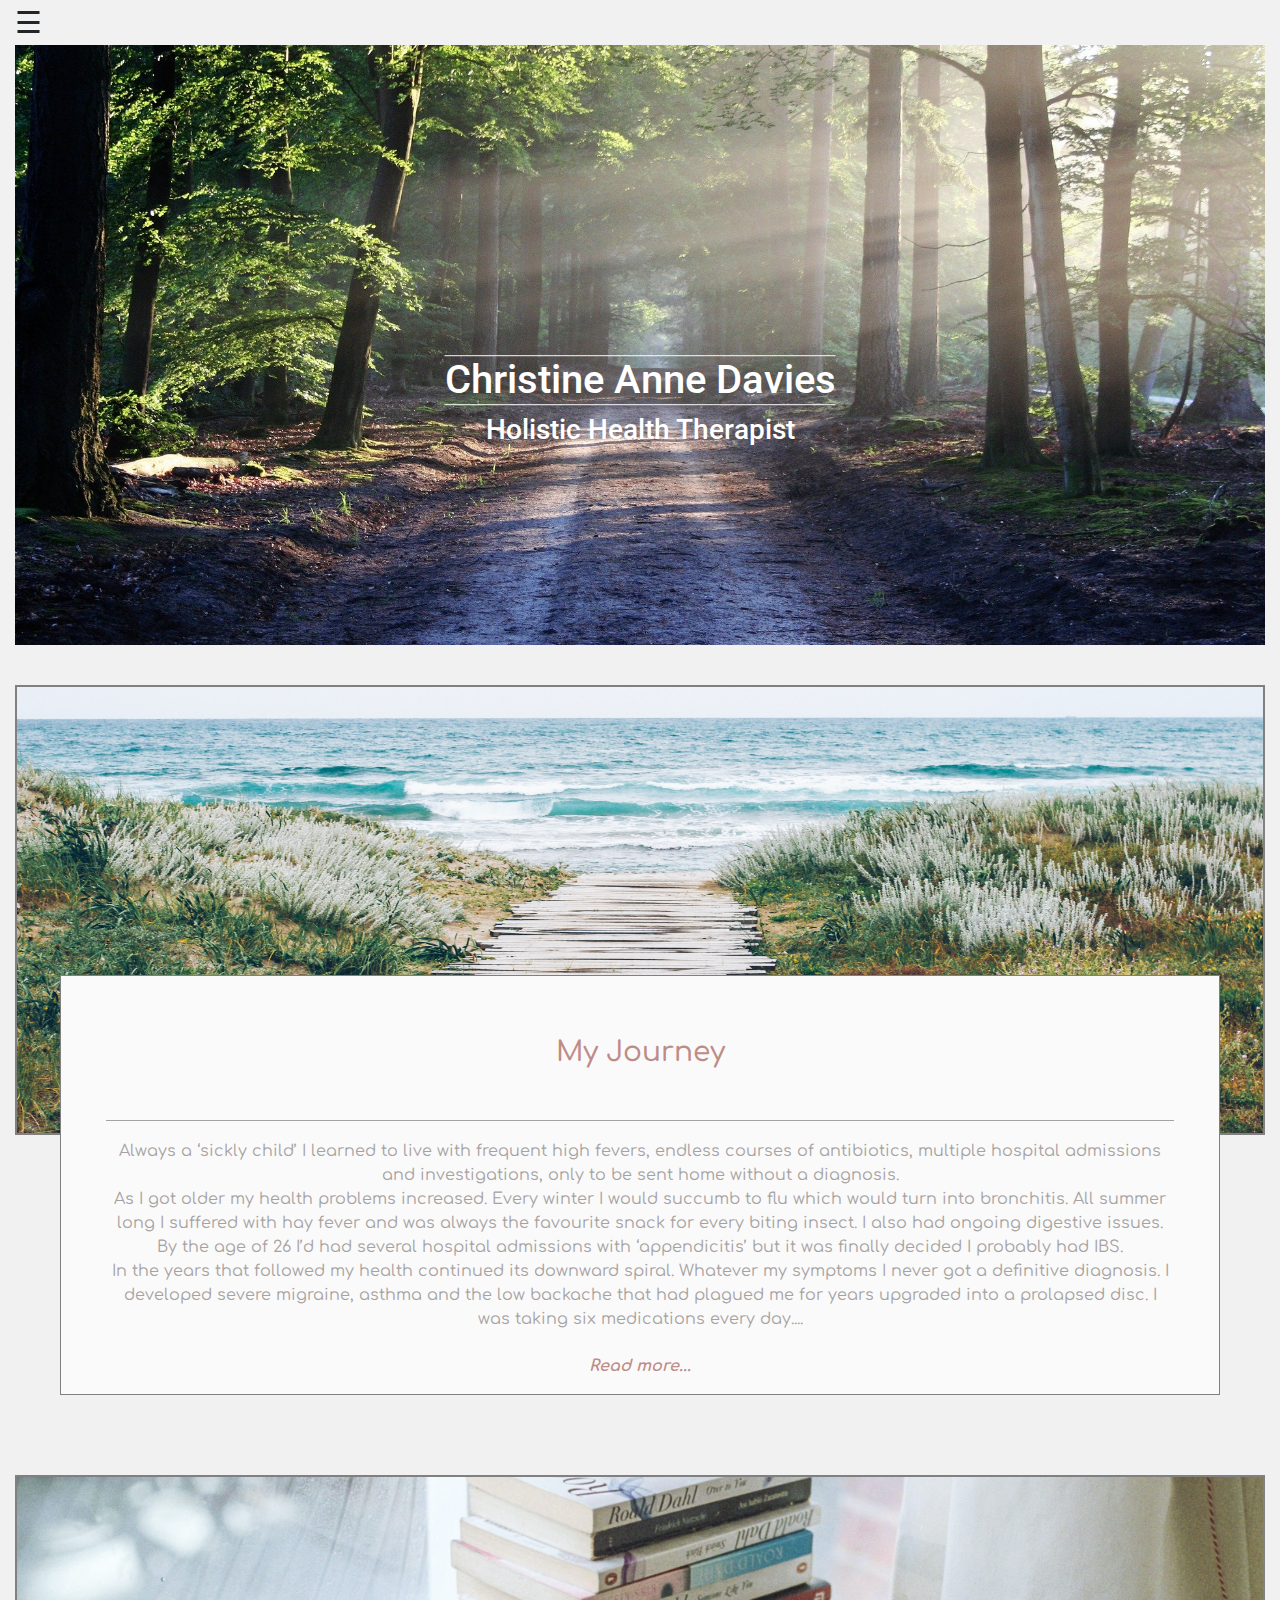
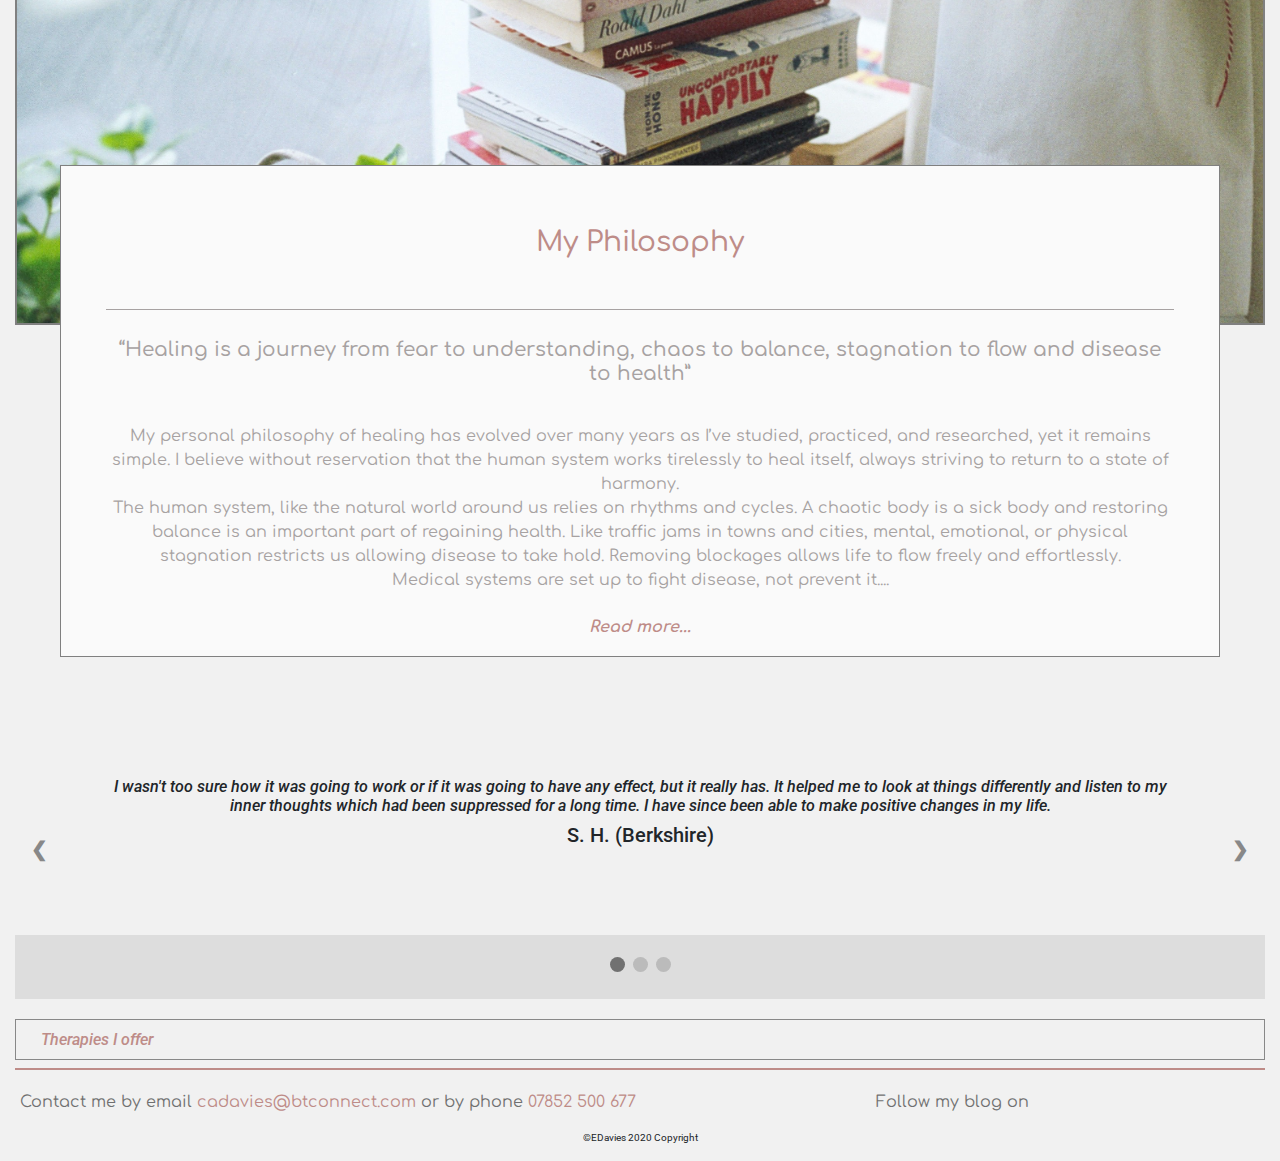
==== commit eb7745a3: "adding javascript carousel to homepage, added html, css and javascript" ====
--- a/index.html
+++ b/index.html
@@ -81,31 +81,39 @@
         </div>
     </div>
 </section>
+<!--homepage testimonials-->
+<section>
+    <div class="row no-gutters">
+        <div class="col-12">
+            <div class="slideshow-container">
+                <div class="mySlides">
+                    <h6><i class="fas fa-quote-left"></i> I wasn't too sure how it was going to work or if it was going to have any effect, but it really has. It helped me to look at things differently and listen to my inner thoughts which had been suppressed for a long time. I have since been able to make positive changes in my life. <i class="fas fa-quote-right"></i></h6>
+                    <h5>S. H. (Berkshire)</h5>
+                </div>
+                <div class="mySlides">
+                    <h6><i class="fas fa-quote-left"></i> I found Christine to be reassuring, calm and professional in her manner and during her energy sessions. In my case, the opportunity to relax and be reflective and to focus on aspects of health and life has been a very uplifting and beneficial experience. <i class="fas fa-quote-right"></i></h6>
+                    <h5>D.H. (Pembrokeshire)</h5>
+                </div>
+                <div class="mySlides">
+                    <h6><i class="fas fa-quote-left"></i> Christine’s breadth and depth of knowledge always amazes me! Discussions around my nutritional needs are always fascinating, and she has provided me with a wealth of tips and ideas that have enhanced both my health and well-being. <i class="fas fa-quote-right"></i></h6>
+                    <h5>D.C. (Australia)</h5>  
+                </div>
+                <a class="prev" onclick="plusSlides(-1)">❮</a>
+                <a class="next" onclick="plusSlides(1)">❯</a>
+            </div>
+                <div class="dot-container">
+                    <span class="dot" onclick="currentSlide(1)"></span> 
+                    <span class="dot" onclick="currentSlide(2)"></span> 
+                    <span class="dot" onclick="currentSlide(3)"></span> 
+                </div>
+        </div>
+    </div>    
+</section>
 <section>
     <div class="row no-gutters">
         <div class="col-12 therapies-page-link">
             <h6><a href="therapies.html">Therapies I offer</a></h6>
         </div>
-    </div>
-</section>
-<!--homepage testimonials-->
-<section>
-    <div class="row no-gutters testimonial-section">
-        <div class="col-lg-4 homepage-testimonials">
-            <h6><i class="fas fa-quote-left"></i> I wasn't too sure how it was going to work or if it was going to have any effect, but it really has. It helped me to look at things differently and listen to my inner thoughts which had been suppressed for a long time. 
-                I have since been able to make positive changes in my life. <i class="fas fa-quote-right"></i></h6>
-            <h5>S. H. (Berkshire)</h5>
-        </div> 
-        <div class="col-lg-4 homepage-testimonials">
-            <h6><i class="fas fa-quote-left"></i> I found Christine to be reassuring, calm and professional in her manner and during her energy sessions. 
-                In my case, the opportunity to relax and be reflective and to focus on aspects of health and life has been a very uplifting and beneficial experience. <i class="fas fa-quote-right"></i></h6>
-            <h5>D.H. (Pembrokeshire)</h5>
-        </div> 
-        <div class="col-lg-4 homepage-testimonials">
-            <h6><i class="fas fa-quote-left"></i> Christine’s breadth and depth of knowledge always amazes me! 
-                Discussions around my nutritional needs are always fascinating, and she has provided me with a wealth of tips and ideas that have enhanced both my health and well-being. <i class="fas fa-quote-right"></i></h6>
-                <h5>D.C. (Australia)</h5>  
-        </div> 
     </div>
 </section>
 <!--footer-->
@@ -135,5 +143,6 @@
         integrity="sha384-B4gt1jrGC7Jh4AgTPSdUtOBvfO8shuf57BaghqFfPlYxofvL8/KUEfYiJOMMV+rV"
         crossorigin="anonymous"></script>
 <script src="assets/javascript/script.js" defer></script>
+<script src="assets/javascript/hmpg.js" defer></script>
 </body>
 </html>   --- a/assets/css/style.css
+++ b/assets/css/style.css
@@ -95,7 +95,6 @@
     top: 60%;
     left: 50%;
     transform: translate(-50%, -50%);
-    background-color: #2b2929b3;;
 }
 .hero-image-text h1 {
     font-family: 'Roboto', sans-serif;
@@ -116,7 +115,7 @@
     background-repeat: no-repeat;
     background-position: center;
     background-size:cover;
-    height: 365px;
+    height: 450px;
     border: solid 2px grey;
 }
 .philosophy-image {
@@ -124,7 +123,7 @@
     background-repeat: no-repeat;
     background-position: center;
     background-size:cover;
-    height: 365px;
+    height: 450px;
     border: solid 2px grey;
 }
 .story-card {
@@ -171,14 +170,83 @@
 }
 .more {display: none;
 }
+
+/* homepage-testimonials */
+.mySlides {
+  display: none;
+  padding: 80px;
+  text-align: center;
+  background-image: url('../images/homepage/leaves.png');
+}
+
+/* Next & previous buttons */
+.prev, .next {
+  cursor: pointer;
+  position: absolute;
+  top: 50%;
+  width: auto;
+  margin-top: -30px;
+  padding: 16px;
+  color: #888;
+  font-weight: bold;
+  font-size: 20px;
+  border-radius: 0 3px 3px 0;
+  user-select: none;
+}
+
+/* Position the "next button" to the right */
+.next {
+  position: absolute;
+  right: 0;
+  border-radius: 3px 0 0 3px;
+}
+
+/* On hover, add a black background color with a little bit see-through */
+.prev:hover, .next:hover {
+  background-color: rgba(0,0,0,0.8);
+  color: white;
+}
+
+/* The dot/bullet/indicator container */
+.dot-container {
+    text-align: center;
+    padding: 20px;
+    background: #ddd;
+}
+
+/* The dots/bullets/indicators */
+.dot {
+  cursor: pointer;
+  height: 15px;
+  width: 15px;
+  margin: 0 2px;
+  background-color: #bbb;
+  border-radius: 50%;
+  display: inline-block;
+  transition: background-color 0.6s ease;
+}
+
+/* Add a background color to the active dot/circle */
+.active, .dot:hover {
+  background-color: #717171;
+}
+
+/* Add an italic font style to all quotes */
+h6 {font-style: italic;}
+
+
+
+
+
+
 /* homepage-therapies page link */
 .therapies-page-link h6 {
-    margin: 0;
+    /* margin: 0;
     position: absolute;
     top: 50%;
     left: 50%;
     -ms-transform: translate(-50%, -50%);
-    transform: translate(-50%, -50%);
+    transform: translate(-50%, -50%); */
     border: solid 1.5px #888888;
     margin-top: 20px;
     padding: 10px 25px;
@@ -189,8 +257,12 @@
 .therapies-page-link a:hover {
     color: rgb(16, 105, 28);
 }
-/* homepage-testimonials */
-.testimonial-section {
+
+
+
+
+
+/* .testimonial-section {
     width: 100%;
     background-position: center;
     background-repeat: no-repeat;
@@ -224,7 +296,7 @@
     float: right;
     padding-right: 10px;
     padding-top: 5px;
-}
+} */
 /* footer */
 .my-footer {
     border-top: solid 2.5px rgb(190, 140, 136);
@@ -294,15 +366,10 @@
     padding: 10px 0px;
     margin: 0px 53px;
 }
-.image-text p {
-    font-size: small;
-}
-.image-text:hover {
-    text-align: center;
-    color: white;
-    background-color: rgba(30, 87, 30, 0.548);
-    padding: 10px;
-    margin: 0px 53px;
+.image-text h5:hover {
+    text-align: center;
+    color: rgba(103, 196, 85, 0.829);
+    text-decoration: underline;
 }
 .therapy-name {
     font-family: 'Comfortaa', cursive;
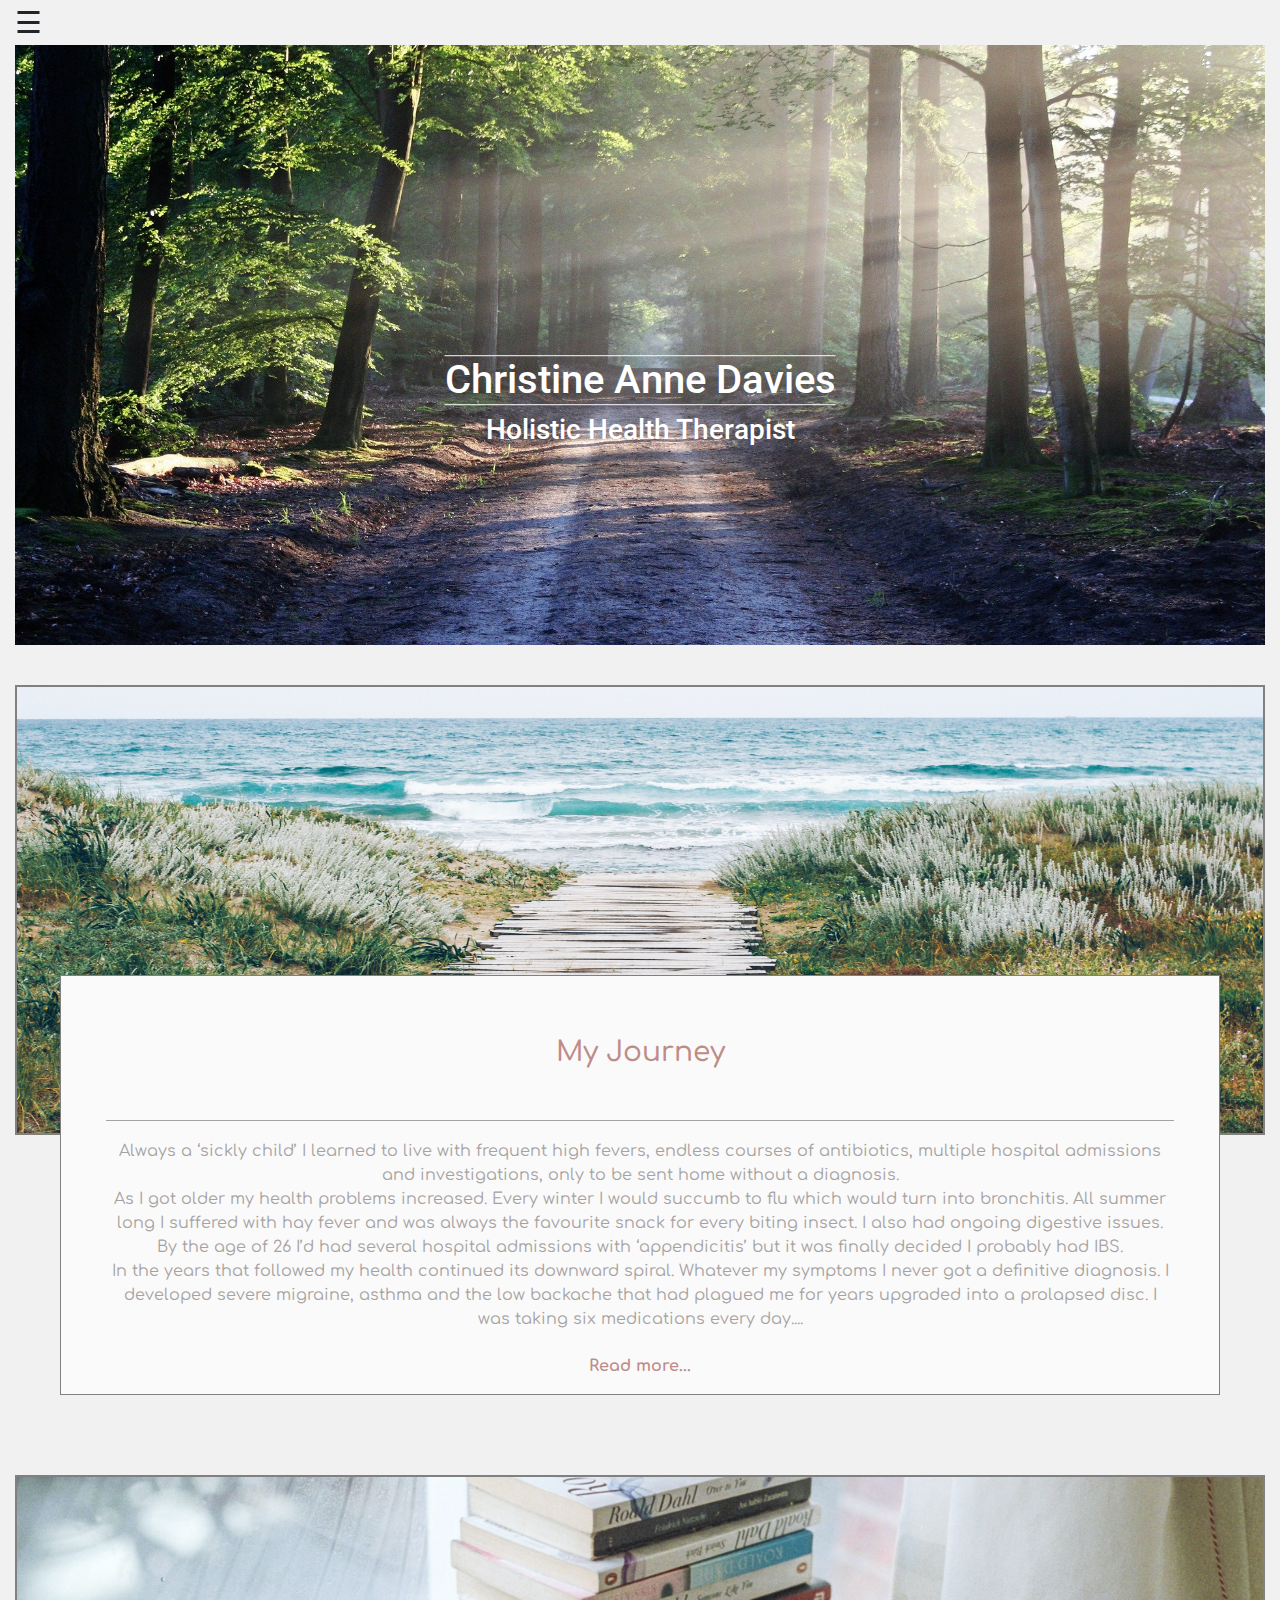
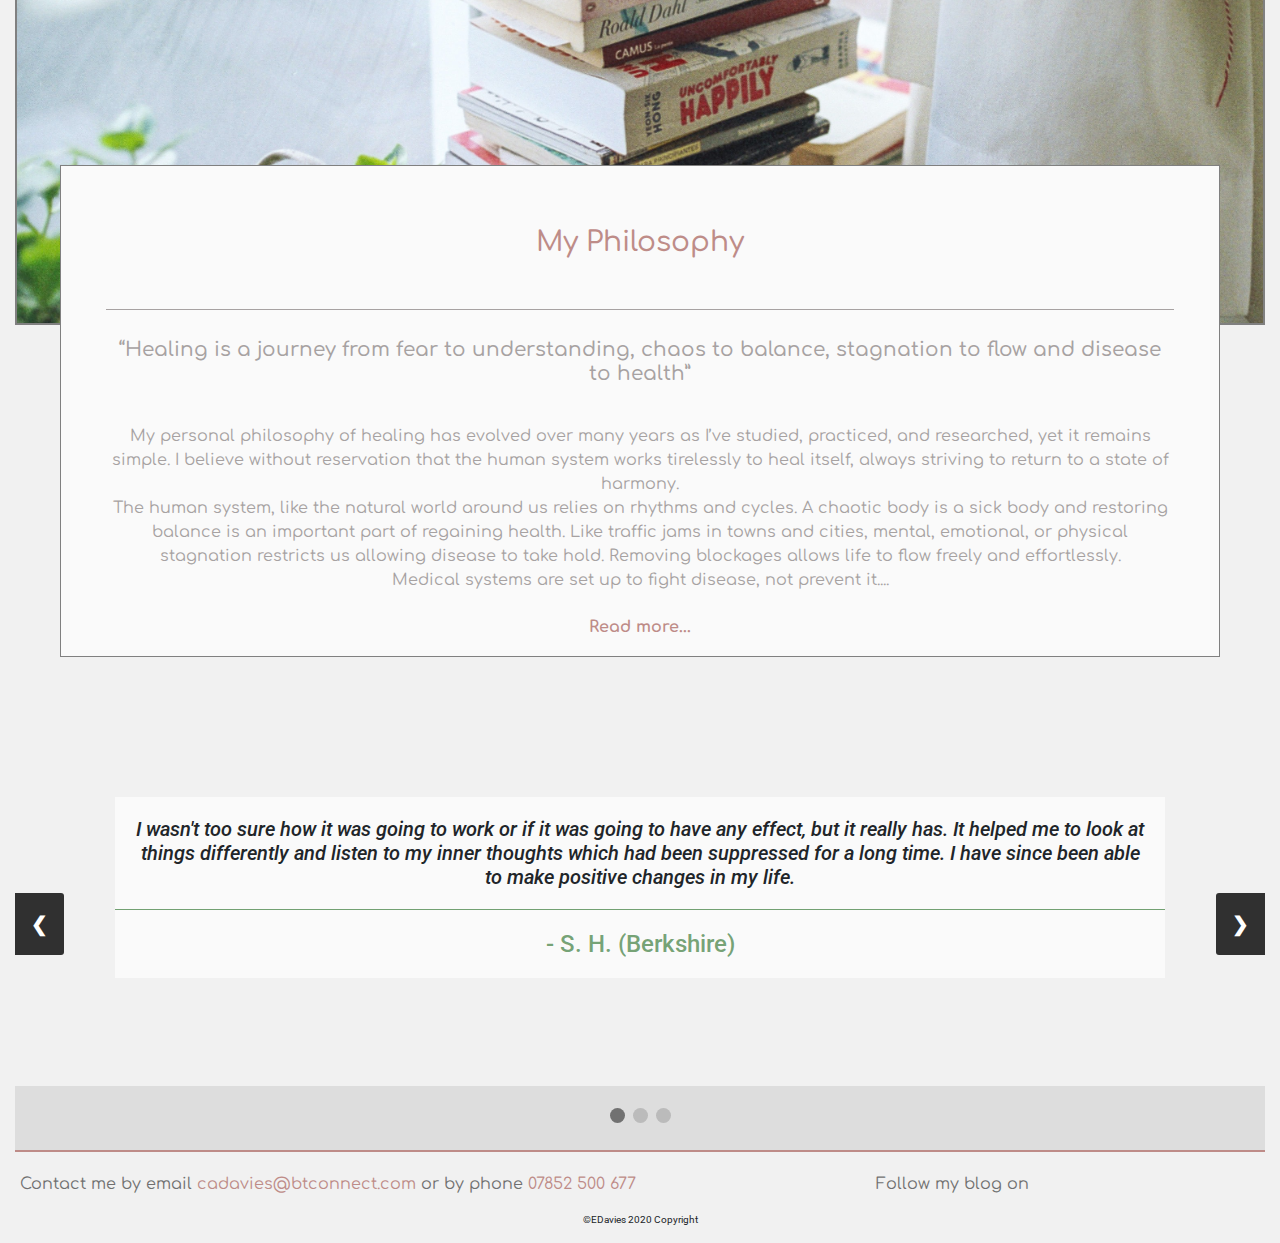
==== commit 5ccda22c: "testimonial slide show added to homepage" ====
--- a/index.html
+++ b/index.html
@@ -87,16 +87,16 @@
         <div class="col-12">
             <div class="slideshow-container">
                 <div class="mySlides">
-                    <h6><i class="fas fa-quote-left"></i> I wasn't too sure how it was going to work or if it was going to have any effect, but it really has. It helped me to look at things differently and listen to my inner thoughts which had been suppressed for a long time. I have since been able to make positive changes in my life. <i class="fas fa-quote-right"></i></h6>
-                    <h5>S. H. (Berkshire)</h5>
+                    <h5><i class="fas fa-quote-left"></i> I wasn't too sure how it was going to work or if it was going to have any effect, but it really has. It helped me to look at things differently and listen to my inner thoughts which had been suppressed for a long time. I have since been able to make positive changes in my life. <i class="fas fa-quote-right"></i></h5>
+                    <h4>- S. H. (Berkshire)</h4>
                 </div>
                 <div class="mySlides">
-                    <h6><i class="fas fa-quote-left"></i> I found Christine to be reassuring, calm and professional in her manner and during her energy sessions. In my case, the opportunity to relax and be reflective and to focus on aspects of health and life has been a very uplifting and beneficial experience. <i class="fas fa-quote-right"></i></h6>
-                    <h5>D.H. (Pembrokeshire)</h5>
+                    <h5><i class="fas fa-quote-left"></i> I found Christine to be reassuring, calm and professional in her manner and during her energy sessions. In my case, the opportunity to relax and be reflective and to focus on aspects of health and life has been a very uplifting and beneficial experience. <i class="fas fa-quote-right"></i></h5>
+                    <h4>- D.H. (Pembrokeshire)</h4>
                 </div>
                 <div class="mySlides">
-                    <h6><i class="fas fa-quote-left"></i> Christine’s breadth and depth of knowledge always amazes me! Discussions around my nutritional needs are always fascinating, and she has provided me with a wealth of tips and ideas that have enhanced both my health and well-being. <i class="fas fa-quote-right"></i></h6>
-                    <h5>D.C. (Australia)</h5>  
+                    <h5><i class="fas fa-quote-left"></i> Christine’s breadth and depth of knowledge always amazes me! Discussions around my nutritional needs are always fascinating, and she has provided me with a wealth of tips and ideas that have enhanced both my health and well-being. <i class="fas fa-quote-right"></i></h5>
+                    <h4>- D.C. (Australia)</h4>  
                 </div>
                 <a class="prev" onclick="plusSlides(-1)">❮</a>
                 <a class="next" onclick="plusSlides(1)">❯</a>
@@ -108,13 +108,6 @@
                 </div>
         </div>
     </div>    
-</section>
-<section>
-    <div class="row no-gutters">
-        <div class="col-12 therapies-page-link">
-            <h6><a href="therapies.html">Therapies I offer</a></h6>
-        </div>
-    </div>
 </section>
 <!--footer-->
 <footer>
--- a/assets/css/style.css
+++ b/assets/css/style.css
@@ -170,16 +170,27 @@
 }
 .more {display: none;
 }
-
 /* homepage-testimonials */
+.slideshow-container {
+    background-image: url('../images/homepage/leaves.png');
+}
 .mySlides {
-  display: none;
-  padding: 80px;
-  text-align: center;
-  background-image: url('../images/homepage/leaves.png');
-}
-
-/* Next & previous buttons */
+    display: none;
+    padding: 100px;
+    text-align: center;
+}
+.mySlides h5 {
+    font-style: italic;
+    background-color: #fafafa;
+    padding: 20px;
+    margin-bottom: 0px;
+}
+.mySlides h4 {
+    background-color: #fafafa;
+    padding: 20px;
+    color: rgba(2, 88, 2, 0.548);
+    border-top: solid 0.5px rgba(2, 88, 2, 0.548);
+}
 .prev, .next {
   cursor: pointer;
   position: absolute;
@@ -187,34 +198,27 @@
   width: auto;
   margin-top: -30px;
   padding: 16px;
-  color: #888;
+  background-color: rgba(0,0,0,0.8);
+  color: white;
   font-weight: bold;
   font-size: 20px;
   border-radius: 0 3px 3px 0;
   user-select: none;
 }
-
-/* Position the "next button" to the right */
 .next {
   position: absolute;
   right: 0;
   border-radius: 3px 0 0 3px;
 }
-
-/* On hover, add a black background color with a little bit see-through */
 .prev:hover, .next:hover {
-  background-color: rgba(0,0,0,0.8);
-  color: white;
-}
-
-/* The dot/bullet/indicator container */
+  background-color: white;
+  color: rgba(0,0,0,0.8);
+}
 .dot-container {
     text-align: center;
     padding: 20px;
     background: #ddd;
 }
-
-/* The dots/bullets/indicators */
 .dot {
   cursor: pointer;
   height: 15px;
@@ -225,79 +229,9 @@
   display: inline-block;
   transition: background-color 0.6s ease;
 }
-
-/* Add a background color to the active dot/circle */
 .active, .dot:hover {
   background-color: #717171;
 }
-
-/* Add an italic font style to all quotes */
-h6 {font-style: italic;}
-
-
-
-
-
-
-/* homepage-therapies page link */
-.therapies-page-link h6 {
-    /* margin: 0;
-    position: absolute;
-    top: 50%;
-    left: 50%;
-    -ms-transform: translate(-50%, -50%);
-    transform: translate(-50%, -50%); */
-    border: solid 1.5px #888888;
-    margin-top: 20px;
-    padding: 10px 25px;
- }
-.therapies-page-link h6 a {
-    color: rgb(190, 140, 136);
-}
-.therapies-page-link a:hover {
-    color: rgb(16, 105, 28);
-}
-
-
-
-
-
-/* .testimonial-section {
-    width: 100%;
-    background-position: center;
-    background-repeat: no-repeat;
-    background-size: cover;
-    margin: 40px 0px;
-    padding: 40px 20px;
-}
-.homepage-testimonials {
-    display: inline-block;
-    margin-left: auto;
-    margin-right: auto;
-    padding: 35px;
-    background-image: url('../images/homepage/leaves.png');
-    opacity: .8;
-    border: solid 5px white;
-}
-.homepage-testimonials h6 {
-    background-color: #fafafa;
-    text-align: center;
-    font-family: 'Comfortaa', cursive;
-    color: rgb(112, 112, 112);
-    padding: 50px 20px;
-    margin-right: 20px;
-    margin-left: 20px;
-    border: groove;
-}
-.homepage-testimonials h5 {
-    font-family: 'Comfortaa', cursive;
-    color: black;
-    font-weight: bold;
-    float: right;
-    padding-right: 10px;
-    padding-top: 5px;
-} */
-/* footer */
 .my-footer {
     border-top: solid 2.5px rgb(190, 140, 136);
 }
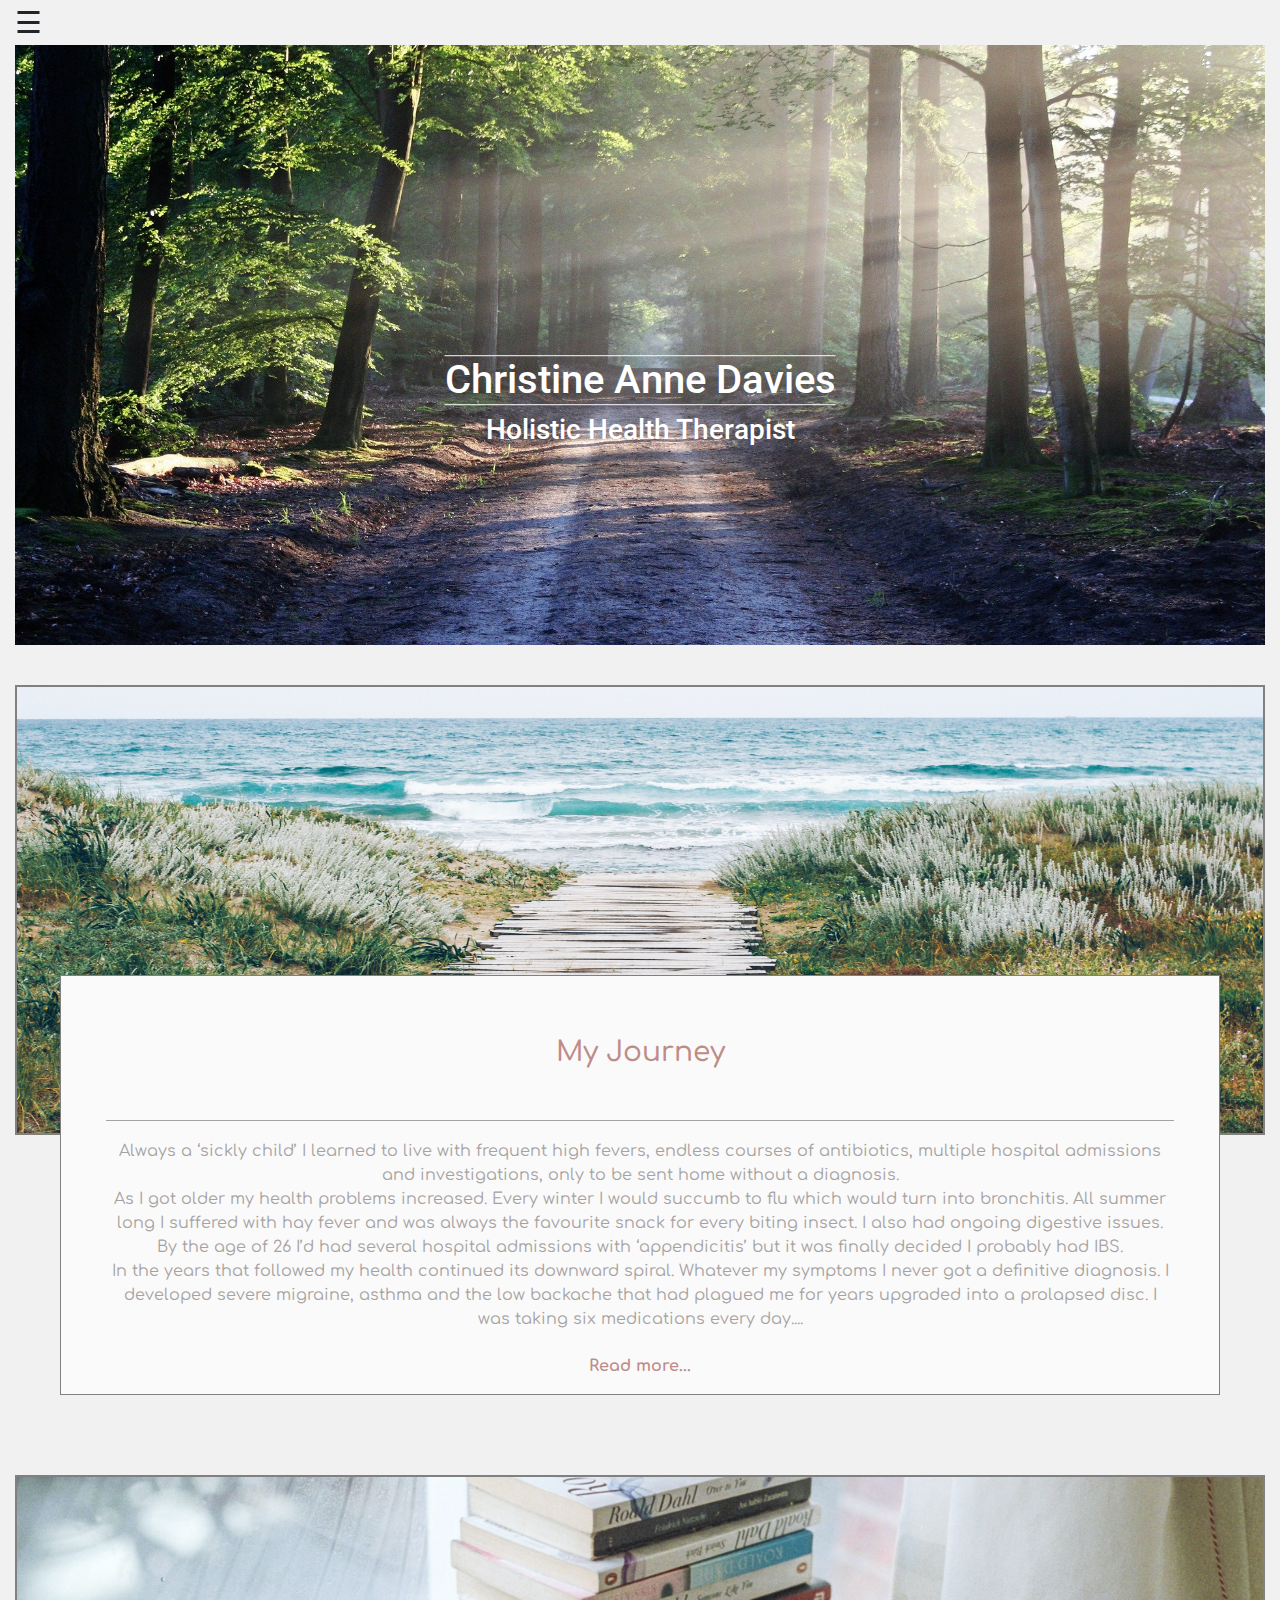
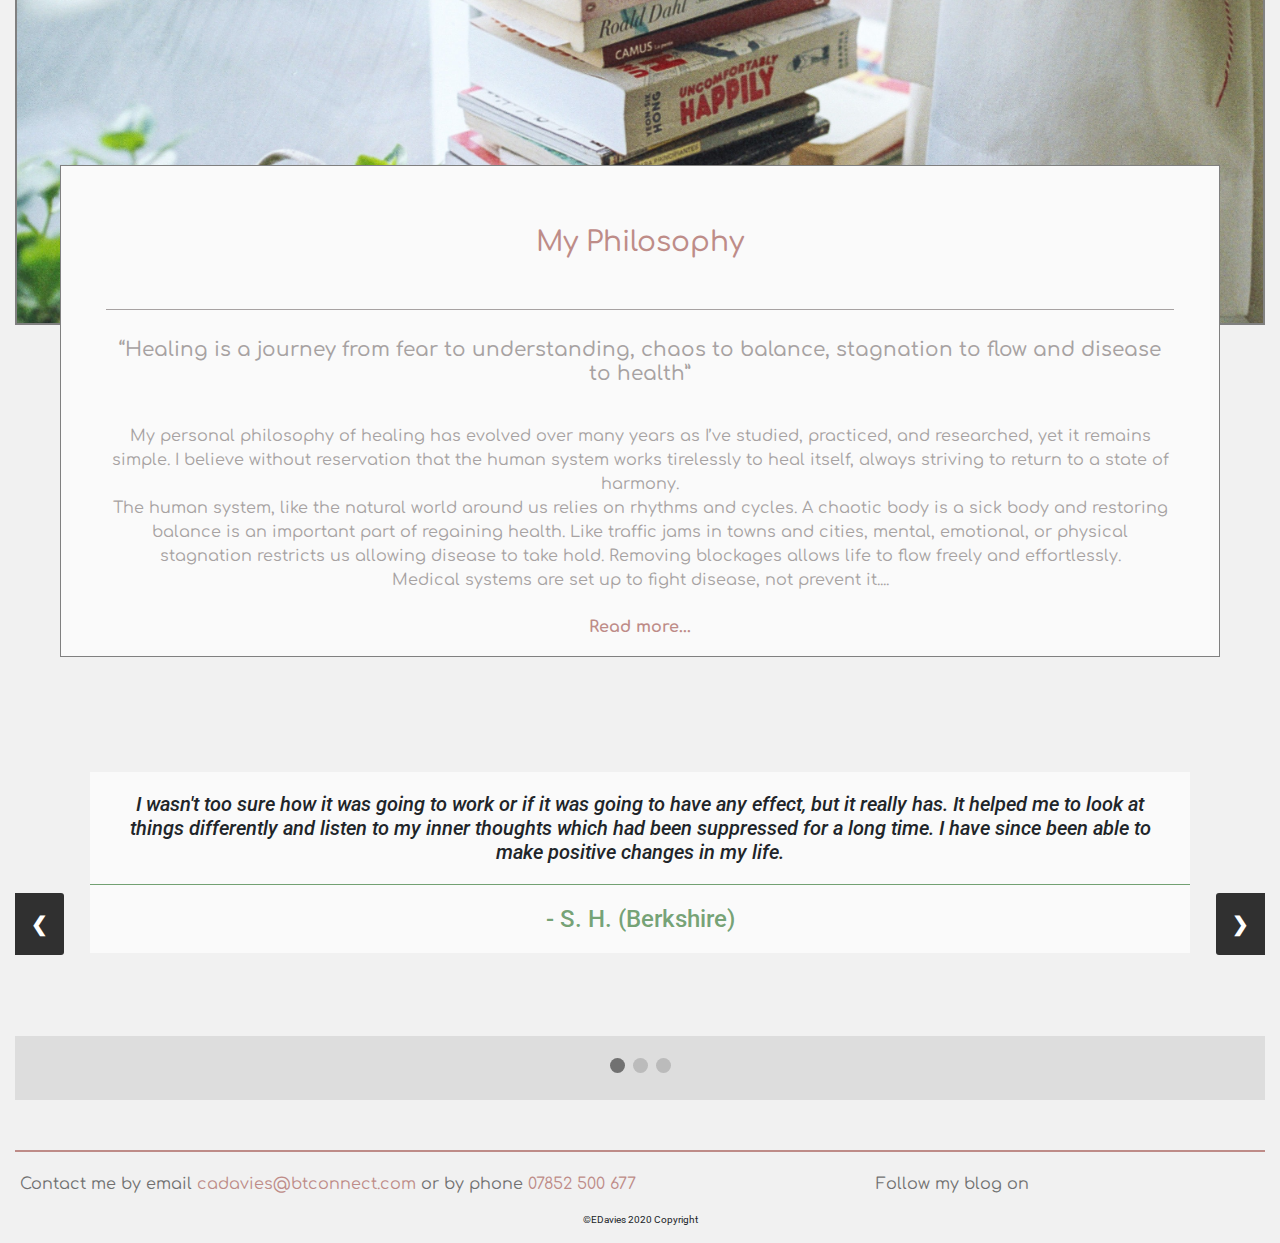
==== commit 979e4a19: "testimonial carousel added to therapies page" ====
--- a/index.html
+++ b/index.html
@@ -85,26 +85,26 @@
 <section>
     <div class="row no-gutters">
         <div class="col-12">
-            <div class="slideshow-container">
-                <div class="mySlides">
+            <div class="hp-slideshow-container">
+                <div class="myHpSlides">
                     <h5><i class="fas fa-quote-left"></i> I wasn't too sure how it was going to work or if it was going to have any effect, but it really has. It helped me to look at things differently and listen to my inner thoughts which had been suppressed for a long time. I have since been able to make positive changes in my life. <i class="fas fa-quote-right"></i></h5>
                     <h4>- S. H. (Berkshire)</h4>
                 </div>
-                <div class="mySlides">
+                <div class="myHpSlides">
                     <h5><i class="fas fa-quote-left"></i> I found Christine to be reassuring, calm and professional in her manner and during her energy sessions. In my case, the opportunity to relax and be reflective and to focus on aspects of health and life has been a very uplifting and beneficial experience. <i class="fas fa-quote-right"></i></h5>
                     <h4>- D.H. (Pembrokeshire)</h4>
                 </div>
-                <div class="mySlides">
+                <div class="myHpSlides">
                     <h5><i class="fas fa-quote-left"></i> Christine’s breadth and depth of knowledge always amazes me! Discussions around my nutritional needs are always fascinating, and she has provided me with a wealth of tips and ideas that have enhanced both my health and well-being. <i class="fas fa-quote-right"></i></h5>
                     <h4>- D.C. (Australia)</h4>  
                 </div>
                 <a class="prev" onclick="plusSlides(-1)">❮</a>
                 <a class="next" onclick="plusSlides(1)">❯</a>
             </div>
-                <div class="dot-container">
-                    <span class="dot" onclick="currentSlide(1)"></span> 
-                    <span class="dot" onclick="currentSlide(2)"></span> 
-                    <span class="dot" onclick="currentSlide(3)"></span> 
+                <div class="hpDot-container">
+                    <span class="hpDot" onclick="currentSlide(1)"></span> 
+                    <span class="hpDot" onclick="currentSlide(2)"></span> 
+                    <span class="hpDot" onclick="currentSlide(3)"></span> 
                 </div>
         </div>
     </div>    
--- a/assets/css/style.css
+++ b/assets/css/style.css
@@ -171,21 +171,21 @@
 .more {display: none;
 }
 /* homepage-testimonials */
-.slideshow-container {
+.hp-slideshow-container {
     background-image: url('../images/homepage/leaves.png');
 }
-.mySlides {
+.myHpSlides {
     display: none;
-    padding: 100px;
-    text-align: center;
-}
-.mySlides h5 {
+    padding: 75px;
+    text-align: center;
+}
+.myHpSlides h5 {
     font-style: italic;
     background-color: #fafafa;
     padding: 20px;
     margin-bottom: 0px;
 }
-.mySlides h4 {
+.myHpSlides h4 {
     background-color: #fafafa;
     padding: 20px;
     color: rgba(2, 88, 2, 0.548);
@@ -214,12 +214,13 @@
   background-color: white;
   color: rgba(0,0,0,0.8);
 }
-.dot-container {
+.hpDot-container {
     text-align: center;
     padding: 20px;
     background: #ddd;
-}
-.dot {
+    margin-bottom: 50px;
+}
+.hpDot {
   cursor: pointer;
   height: 15px;
   width: 15px;
@@ -229,7 +230,7 @@
   display: inline-block;
   transition: background-color 0.6s ease;
 }
-.active, .dot:hover {
+.active, .hpDot:hover {
   background-color: #717171;
 }
 .my-footer {
@@ -326,8 +327,81 @@
     color: grey;
     background:  rgba(224, 226, 224, 0.829);
 }
+/* therapy-page-testimonials */
+.tp-slideshow-container {
+    background-image: url('../images/therapies/meadow.jpg');
+    margin-top: 50px;
+}
+.myTpSlides {
+    display: none;
+    padding: 75px;
+    text-align: center;
+}
+.myTpSlides h5 {
+    font-style: italic;
+    background-color: #fafafa;
+    padding: 20px;
+    margin-bottom: 0px;
+}
+.myTpSlides h4 {
+    background-color: #fafafa;
+    padding: 20px;
+    color: rgba(2, 88, 2, 0.548);
+    border-top: solid 0.5px rgba(2, 88, 2, 0.548);
+}
+.prev, .next {
+  cursor: pointer;
+  position: absolute;
+  top: 50%;
+  width: auto;
+  margin-top: -30px;
+  padding: 16px;
+  background-color: rgba(0,0,0,0.8);
+  color: white;
+  font-weight: bold;
+  font-size: 20px;
+  border-radius: 0 3px 3px 0;
+  user-select: none;
+}
+.next {
+  position: absolute;
+  border-radius: 3px 0 0 3px;
+}
+.prev:hover, .next:hover {
+  background-color: white;
+  color: rgba(0,0,0,0.8);
+}
+.tpDot-container {
+    text-align: center;
+    padding: 20px;
+    background: #ddd;
+    margin-bottom: 50px;
+}
+.tpDot {
+  cursor: pointer;
+  height: 15px;
+  width: 15px;
+  margin: 0 2px;
+  background-color: #bbb;
+  border-radius: 50%;
+  display: inline-block;
+  transition: background-color 0.6s ease;
+}
+.active, .tpDot:hover {
+  background-color: #717171;
+}
+
+
+
+
+
+
+
+
+
+
 /* therapies page testimonials */
-.testimonial-section {
+/* .testimonial-section {
     width: 100%;
     background-position: center;
     background-repeat: no-repeat;
@@ -358,7 +432,7 @@
     float: right;
     padding-right: 10px;
     padding-top: 5px;
-}
+} */
 /* contact page hero image*/
 .contact-image {
     background-image: linear-gradient(rgba(0, 0, 0, 0.5), rgba(0, 0, 0, 0.5)), url('../images/homepage-main.jpg');
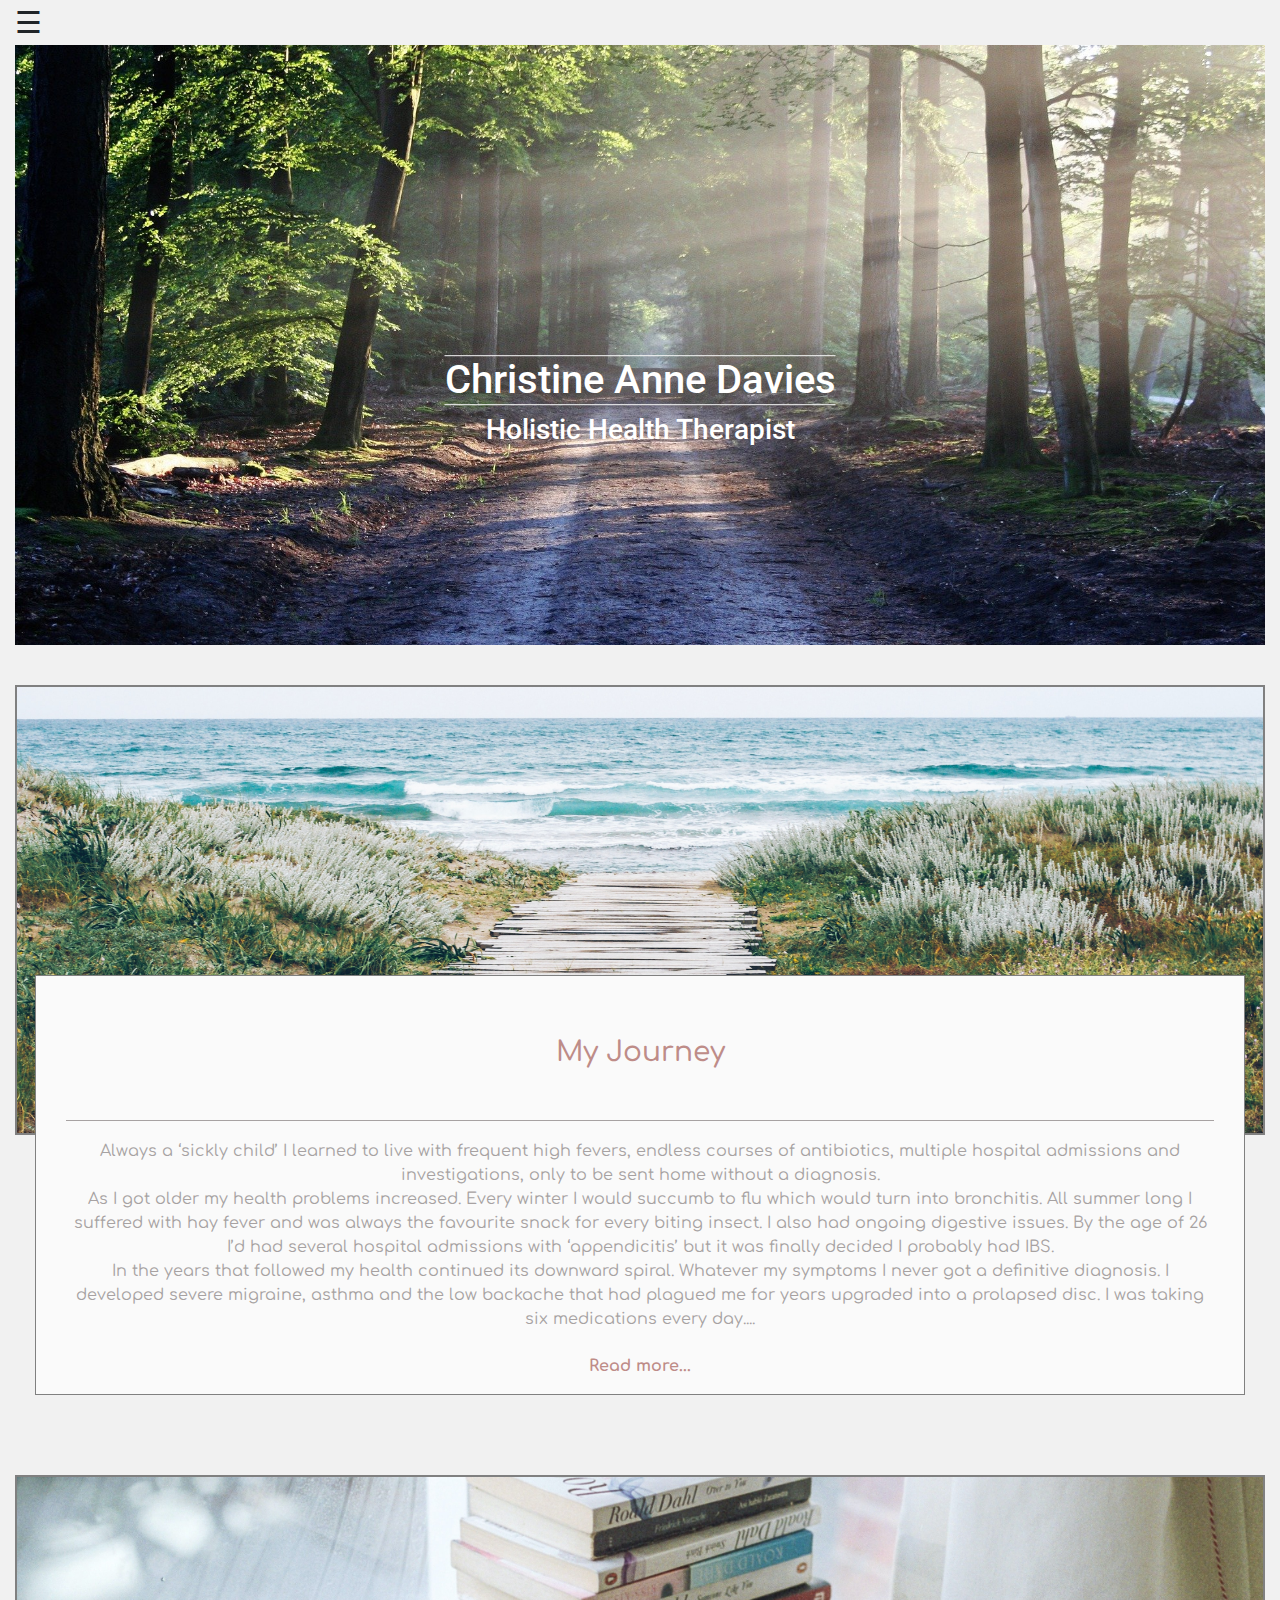
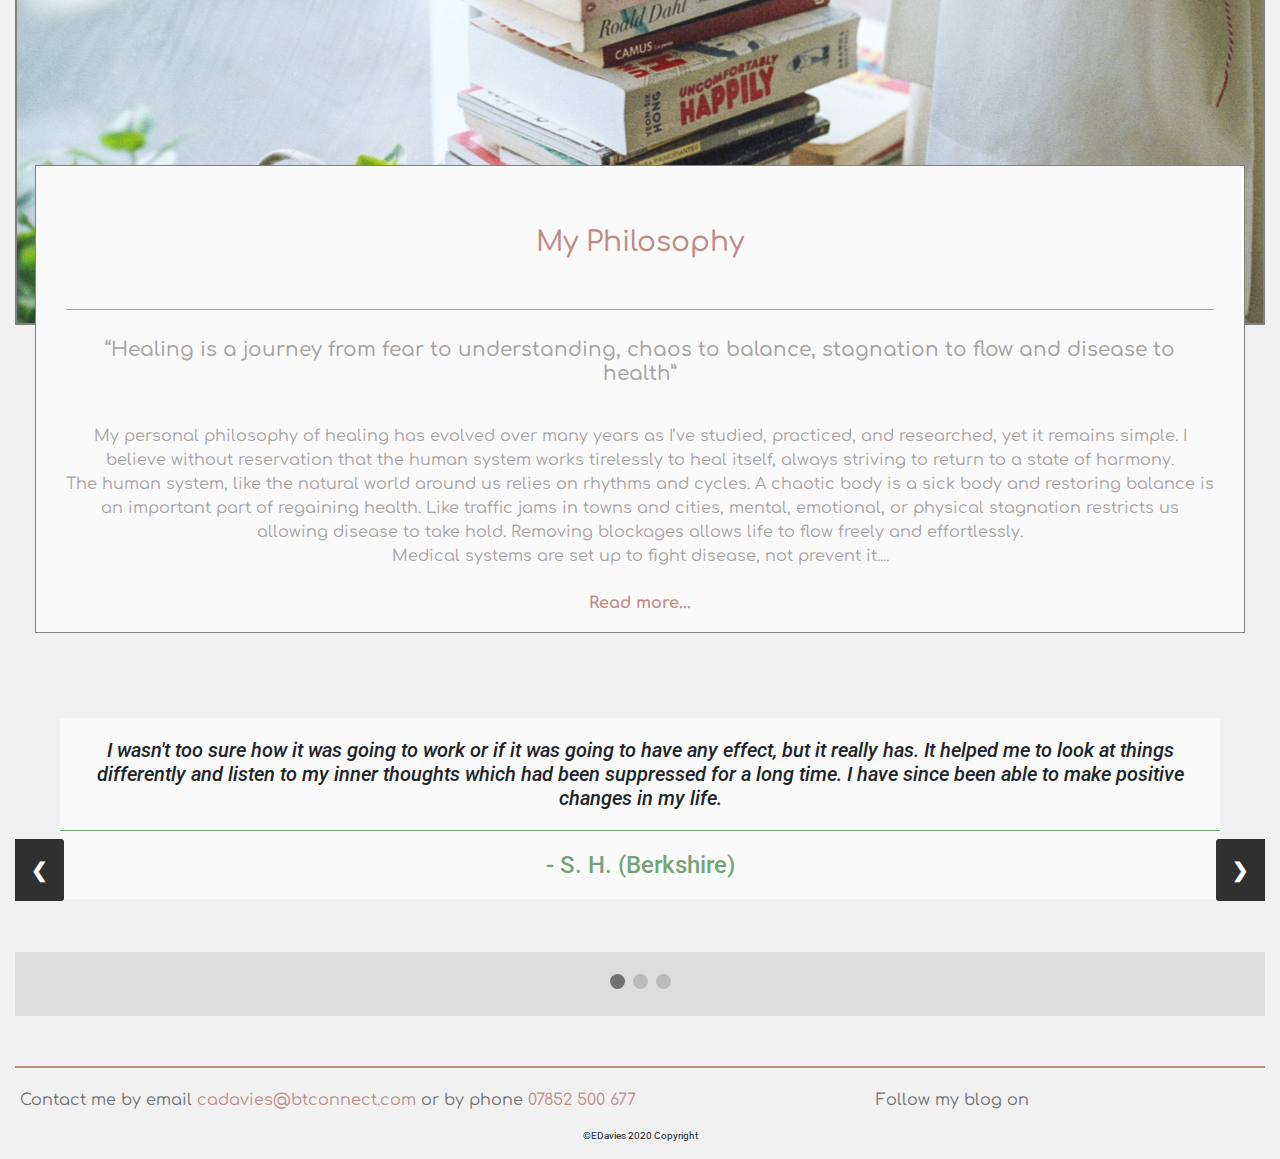
==== commit a214c2e5: "fade in added to header of springboard page" ====
--- a/index.html
+++ b/index.html
@@ -126,8 +126,8 @@
     </div>
 </footer>
 </div>
-<script src="https://code.jquery.com/jquery-3.5.1.slim.min.js" defer
-        integrity="sha384-DfXdz2htPH0lsSSs5nCTpuj/zy4C+OGpamoFVy38MVBnE+IbbVYUew+OrCXaRkfj"
+<script src="https://code.jquery.com/jquery-3.6.0.js"
+        integrity="sha256-H+K7U5CnXl1h5ywQfKtSj8PCmoN9aaq30gDh27Xc0jk="
         crossorigin="anonymous"></script>
 <script src="https://cdn.jsdelivr.net/npm/popper.js@1.16.1/dist/umd/popper.min.js" defer
         integrity="sha384-9/reFTGAW83EW2RDu2S0VKaIzap3H66lZH81PoYlFhbGU+6BZp6G7niu735Sk7lN"
--- a/assets/css/style.css
+++ b/assets/css/style.css
@@ -134,8 +134,8 @@
     font-family: 'Comfortaa', cursive;
     border: 1.5px solid grey!important;
     margin-top: -160px;
-    padding: 10px 45px;
-    margin: -160px 45px 0px;
+    padding: 10px 30px;
+    margin: -160px 20px 0px;
     overflow-wrap: normal!important;
 }
 .story-card h5 {
@@ -176,7 +176,7 @@
 }
 .myHpSlides {
     display: none;
-    padding: 75px;
+    padding: 45px;
     text-align: center;
 }
 .myHpSlides h5 {
@@ -334,7 +334,7 @@
 }
 .myTpSlides {
     display: none;
-    padding: 75px;
+    padding: 45px;
     text-align: center;
 }
 .myTpSlides h5 {
@@ -473,7 +473,7 @@
     font-weight: bold;
 }
 .where-we-are p {
-    margin: 25px 60px;
+    margin: 25px 30px;
     line-height: 35px;
 }
 #map {
@@ -493,7 +493,7 @@
     font-weight: bold;
 }
 .appointments p {
-    margin: 25px 60px;
+    margin: 25px 30px;
 }
 /* contact page where are we */
 .enquiry-form {
@@ -596,6 +596,12 @@
     color:rgb(80, 64, 131);
     padding: 30px;
 }
+#div1 {
+    font-size: small;   
+}
+#div2 {
+    display:none;
+}
 .sb-main-text p {
     padding: 12px 20px;
 }
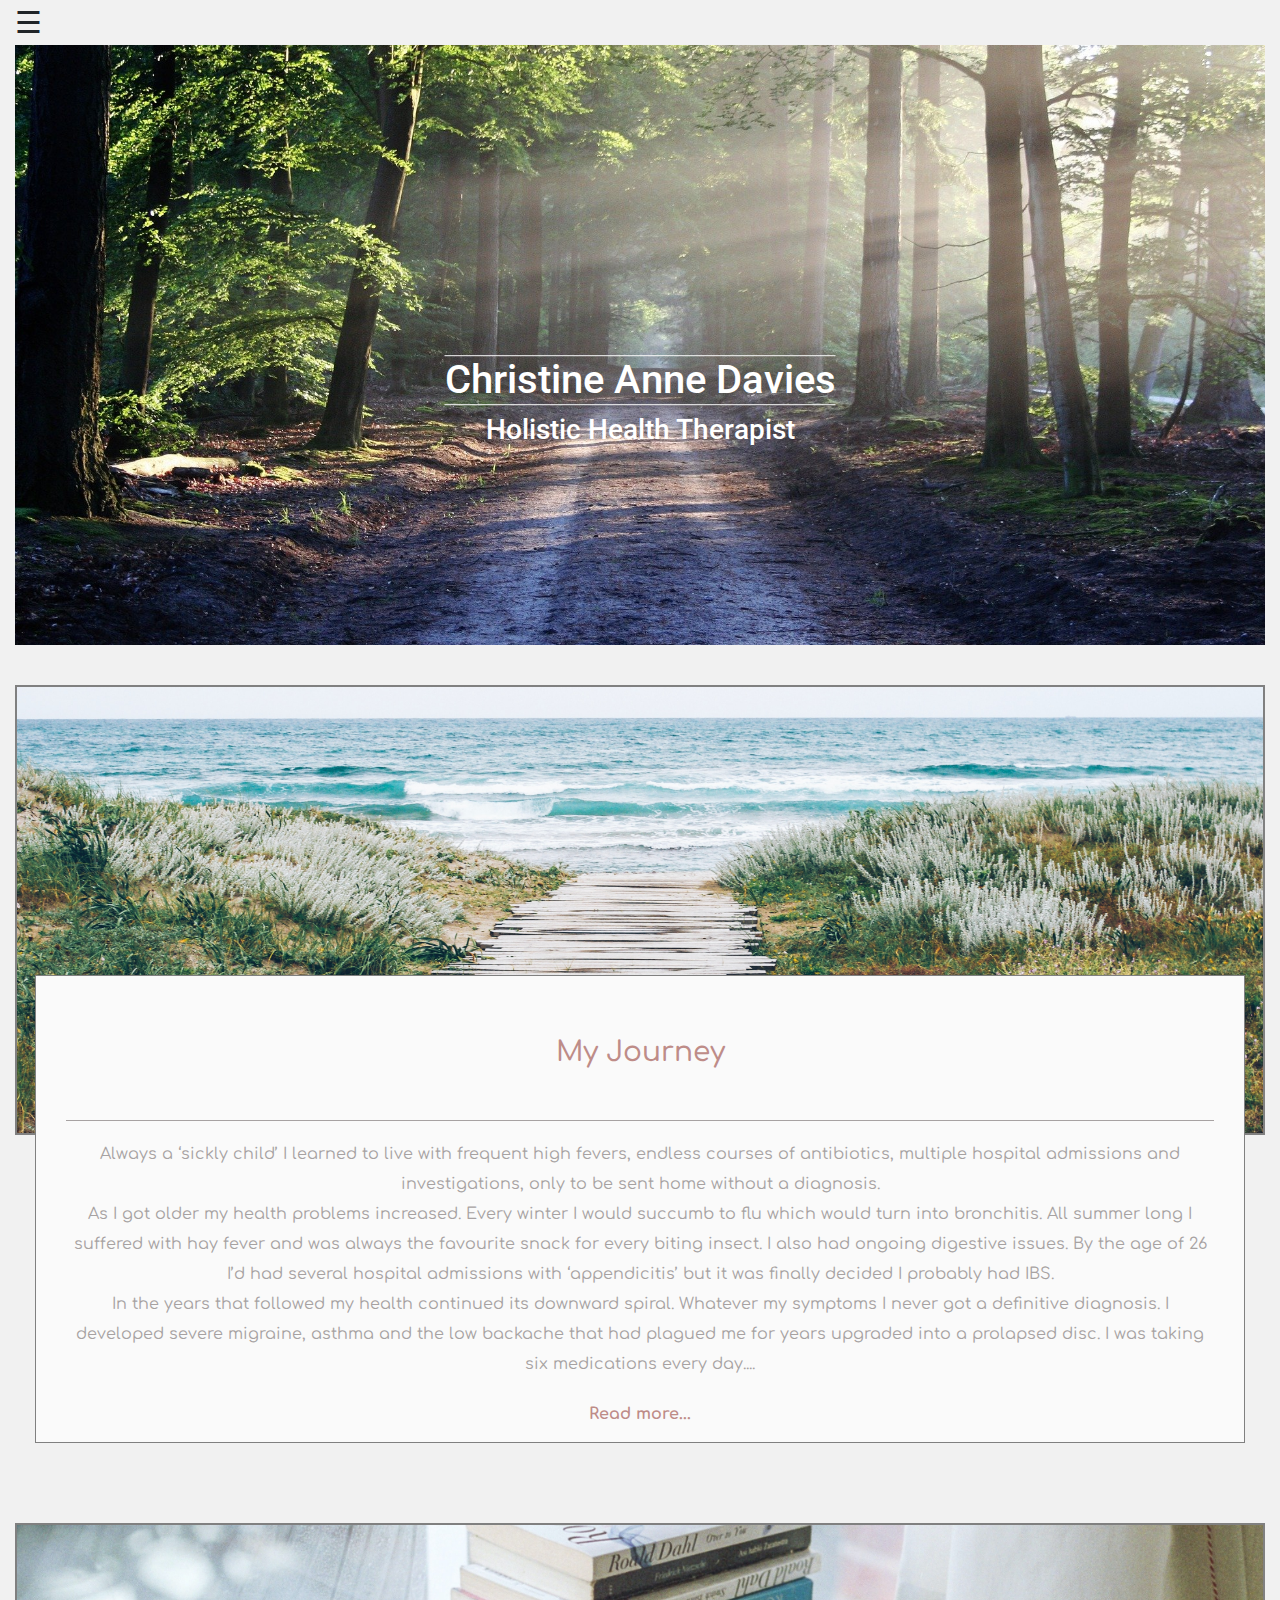
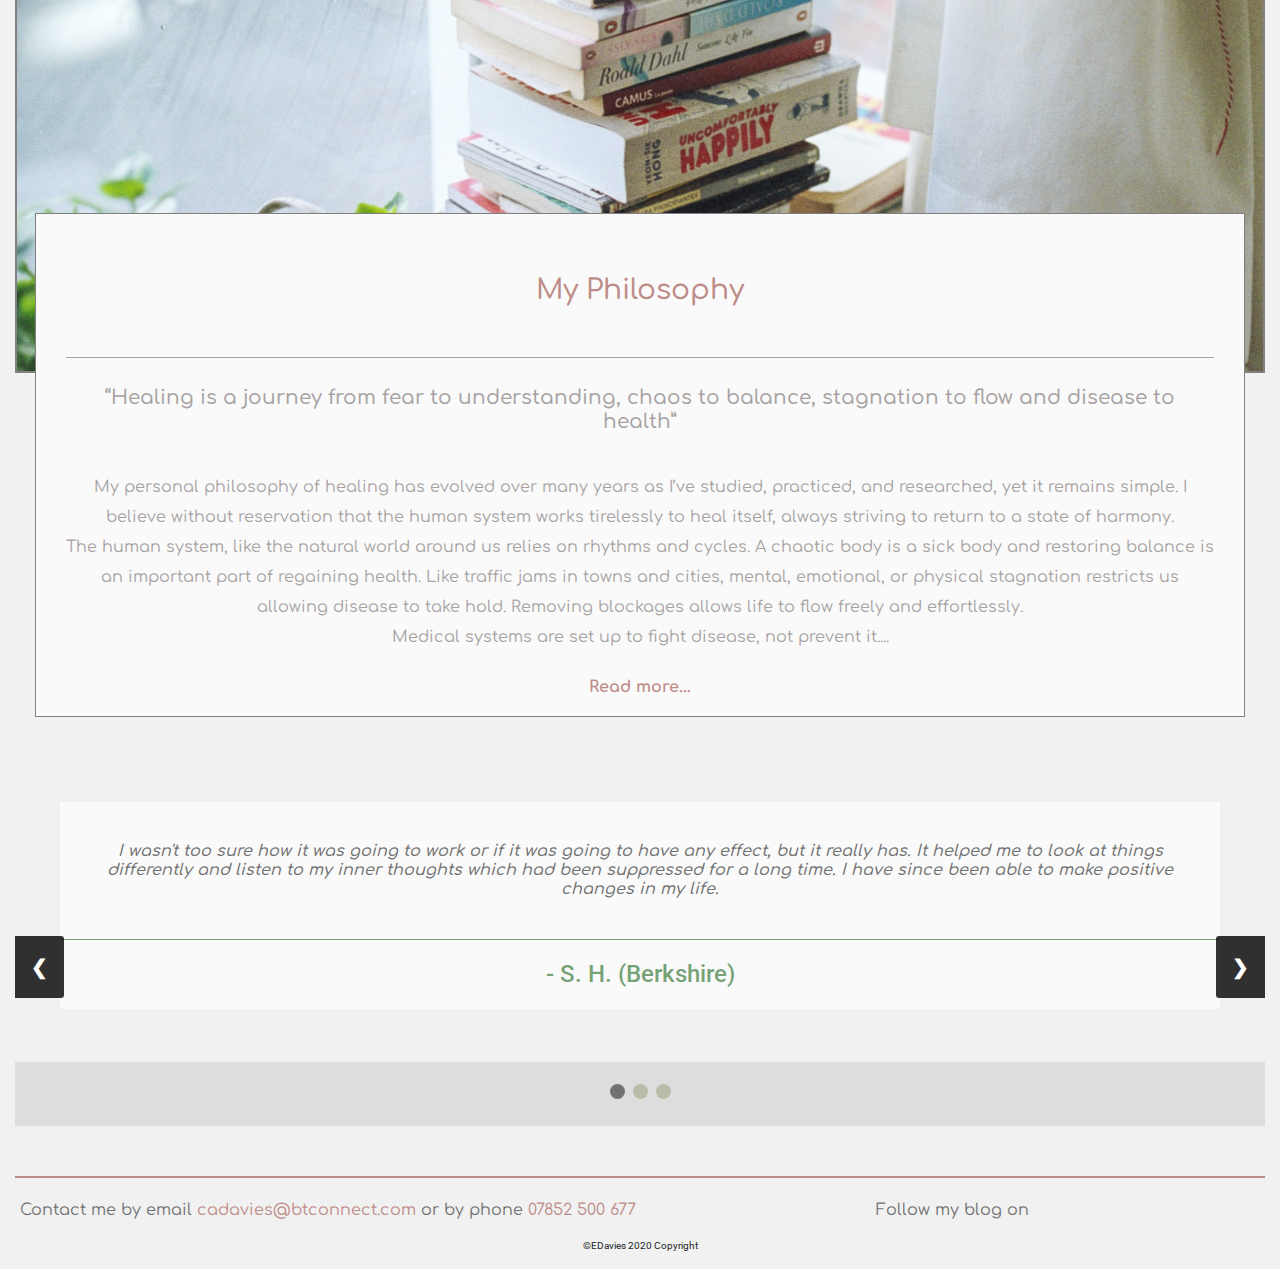
==== commit 26974067: "link to therapies added to homepage and link to springboard added to therapies page and final touche" ====
--- a/index.html
+++ b/index.html
@@ -74,7 +74,8 @@
                             Medical systems are set up to fight disease, not prevent it.<span class="dots">...</span><span class="more">
                             When we become ill it’s easy to blame doctors for not being able to ‘fix’ our problems, but they are taught one method which is to diagnose a disease and choose a medication to suppress it or undertake surgery to repair or remove damaged tissues.<br>
                             Medication and surgery don’t change the circumstances that led to the disease developing in the first place. Understanding how disease develops removes the fear which is a barrier to progress. The reversal of disease begins with active engagement in learning how we can restore our health rather than expecting others to do it for us.<br>
-                            Unlocking the body’s own innate healing ability and providing the materials it needs for repair, is the only way to achieve lasting health. Experience has shown me that the intention to heal combined with good nutrition and energy based therapies can unlock that potential and I feel privileged to work with patients who are ready to embrace change so that healing can begin.</span>
+                            Unlocking the body’s own innate healing ability and providing the materials it needs for repair, is the only way to achieve lasting health. Experience has shown me that the intention to heal combined with good nutrition and energy based therapies can unlock that potential and I feel privileged to work with patients who are ready to embrace change so that healing can begin.<br>
+                            <a href="therapies.html">Find out more about the therapies I offer....</a></span>
                         </p>
                     <h6 onclick="readMore('philosophy')" class="myBtn">Read more...</h6>
                 </div>           
--- a/assets/css/style.css
+++ b/assets/css/style.css
@@ -3,7 +3,9 @@
 .container-fluid {
     background-color: #f1f1f1;
 }
+
 /* curtain nav bar */
+
 .overlay {
     height: 0px;
     width: 100%;
@@ -58,7 +60,9 @@
     color: white;
     padding-left: 15px;
 }
-/* on scroll - back to top button */
+
+/* back to top button */
+
 #myBtn {
     display: none;
     position: fixed;
@@ -75,11 +79,12 @@
     padding: 20px;
     border-radius: 10px;
 }
-
 #myBtn:hover {
   background-color: #555;
 }
+
 /* Hero image homepage */
+
 .hero-image {
     width:100%;
     height:600px;
@@ -106,7 +111,9 @@
     font-family: 'Roboto', sans-serif;
     color: white;
 }
+
 /* homepage - my journey/philosophy section */
+
 .about-me-section {
     padding: 40px 0px;
 }
@@ -150,6 +157,10 @@
 .story-card p {
     color: rgb(167, 162, 162);
     padding: 10px 0px;
+    line-height: 30px;
+}
+.story-card p a {
+    color: #0CBFE8;
 }
 .story-card p img {
     float: right;
@@ -170,7 +181,9 @@
 }
 .more {display: none;
 }
+
 /* homepage-testimonials */
+
 .hp-slideshow-container {
     background-image: url('../images/homepage/leaves.png');
 }
@@ -180,9 +193,12 @@
     text-align: center;
 }
 .myHpSlides h5 {
+    font-family: 'Comfortaa', cursive;
     font-style: italic;
+    color: #717171;
     background-color: #fafafa;
-    padding: 20px;
+    font-size: medium;
+    padding: 40px;
     margin-bottom: 0px;
 }
 .myHpSlides h4 {
@@ -225,7 +241,7 @@
   height: 15px;
   width: 15px;
   margin: 0 2px;
-  background-color: #bbb;
+  background-color: #bba;
   border-radius: 50%;
   display: inline-block;
   transition: background-color 0.6s ease;
@@ -233,6 +249,9 @@
 .active, .hpDot:hover {
   background-color: #717171;
 }
+
+/* footer */
+
 .my-footer {
     border-top: solid 2.5px rgb(190, 140, 136);
 }
@@ -256,7 +275,9 @@
     font-size: x-small;
     text-align: center;
 }
+
 /* Therapies page hero image*/
+
 .therapies-image {
     background: linear-gradient(rgba(0, 0, 0, 0.5), rgba(0, 0, 0, 0.5)), url('../images/homepage-main.jpg');
     width:100%;
@@ -283,23 +304,25 @@
     font-family: 'Roboto', sans-serif;
     color: white;
 }
-/* Therapies page therapies*/
+
+/* Therapies page - therapies*/
+
 .therapy-section img {
     display: block;
     margin-left: auto;
     margin-right: auto;
-    width: 85%;
-    margin-top: 25px;
+    width: 100%;
+    margin-top: 30px;
     border: 1px solid;
-    padding: 10px;
-    box-shadow: 5px 10px 18px #888888;
+    padding: 50px;
+    box-shadow: 5px 10px 18px black;
 }
 .image-text {
     text-align: center;
     color: white;
     background-color: rgba(30, 87, 30, 0.829);
     padding: 10px 0px;
-    margin: 0px 53px;
+    margin: 0px;
 }
 .image-text h5:hover {
     text-align: center;
@@ -327,7 +350,9 @@
     color: grey;
     background:  rgba(224, 226, 224, 0.829);
 }
+
 /* therapy-page-testimonials */
+
 .tp-slideshow-container {
     background-image: url('../images/therapies/meadow.jpg');
     margin-top: 50px;
@@ -338,9 +363,12 @@
     text-align: center;
 }
 .myTpSlides h5 {
+    font-family: 'Comfortaa', cursive;
     font-style: italic;
+    color: #717171;
     background-color: #fafafa;
-    padding: 20px;
+    font-size: medium;
+    padding: 40px;
     margin-bottom: 0px;
 }
 .myTpSlides h4 {
@@ -374,7 +402,7 @@
 .tpDot-container {
     text-align: center;
     padding: 20px;
-    background: #ddd;
+    background: #ddc;
     margin-bottom: 50px;
 }
 .tpDot {
@@ -382,7 +410,7 @@
   height: 15px;
   width: 15px;
   margin: 0 2px;
-  background-color: #bbb;
+  background-color: #bca;
   border-radius: 50%;
   display: inline-block;
   transition: background-color 0.6s ease;
@@ -391,49 +419,33 @@
   background-color: #717171;
 }
 
-
-
-
-
-
-
-
-
-
-/* therapies page testimonials */
-/* .testimonial-section {
-    width: 100%;
-    background-position: center;
-    background-repeat: no-repeat;
-    background-size: cover;
-    margin: 25px 0px;
-    padding: 40px 20px;
-}
-.therapies-testimonials {
-    display: inline-block;
-    margin-left: auto;
-    margin-right: auto;
-    padding: 35px;
-    background-image: url('../images/therapies/meadow.jpg');
-    opacity: .8;
-    border: solid 5px white;
-}
-.therapies-testimonials h6 {
-    background-color: #fafafa;
-    border: groove;
-    text-align: center;
-    font-family: 'Comfortaa', cursive;
-    padding: 50px 20px;
-    margin-right: 20px;
-    margin-left: 20px;
-}
-.therapies-testimonials h5 {
-    color: black;
-    float: right;
-    padding-right: 10px;
-    padding-top: 5px;
-} */
+/* therapy page springboard link*/
+
+.springboard-link {
+    font-family: 'Comfortaa', cursive;
+    color: rgba(9, 66, 9, 0.842);
+    border-top: solid 0.5px rgba(9, 66, 9, 0.842);
+    box-shadow: 5px 0px 15px rgba(99, 97, 97, 0.945);
+    background-color:rgba(197, 201, 197, 0.596);
+    text-align: center;
+    margin-top: 30px;
+    padding-top: 45px;
+    padding-bottom: 30px;
+}
+.springboard-link h3 {
+    padding: 20px;
+}
+.springboard-link p {
+    padding: 20px;
+}
+.springboard-link p a {
+    color: rgb(65, 61, 61);
+}
+.springboard-link p a:hover {
+    color: rgba(103, 196, 85, 0.829);
+}
 /* contact page hero image*/
+
 .contact-image {
     background-image: linear-gradient(rgba(0, 0, 0, 0.5), rgba(0, 0, 0, 0.5)), url('../images/homepage-main.jpg');
     width:100%;
@@ -460,7 +472,9 @@
     font-family: 'Roboto', sans-serif;
     color: white;
 }
+
 /* contact page where are we */
+
 .where-we-are {
     text-align: center;
     font-family: 'Comfortaa', cursive;
@@ -476,13 +490,18 @@
     margin: 25px 30px;
     line-height: 35px;
 }
+
+/* contact page map */
+
 #map {
     margin: auto;
     width: 80%;
     padding: 10px;
     height: 400px;
 }
+
 /* contact page apointments */
+
 .appointments {
     text-align: center;
     font-family: 'Comfortaa', cursive;
@@ -495,7 +514,9 @@
 .appointments p {
     margin: 25px 30px;
 }
-/* contact page where are we */
+
+/* contact page enquiry form */
+
 .enquiry-form {
     font-family: 'Comfortaa', cursive;
     background-color: #E3E5E8;
@@ -549,10 +570,15 @@
     color:rgb(190, 140, 136);
     font-weight: bold;
 }
+
 /* springboard-page */
+
 .container-fluid-sb {
     background-color: rgba(187, 182, 204, 0.459);
 }
+
+/* springboard-page Hero-image */
+
 .springboard-image {
     background: url('../images/springboard/leaping2.jpg');
     width:100%;
@@ -586,6 +612,9 @@
     text-shadow: 1px 1px 1px black, 0 0 20px black;
     font-size: 24px;
 }
+
+/* springboard-page intro text */
+
 .sb-main-text {
     font-family: 'Montserrat', sans-serif;
     text-align: center;
@@ -594,7 +623,7 @@
 }
 .sb-main-text h3 {
     color:rgb(80, 64, 131);
-    padding: 30px;
+    padding: 15px;
 }
 #div1 {
     font-size: small;   
@@ -605,6 +634,9 @@
 .sb-main-text p {
     padding: 12px 20px;
 }
+
+/* springboard-page About us */
+
 .about-us-title {
     font-family: 'Montserrat', sans-serif;
     font-weight: bold;
@@ -615,15 +647,52 @@
     padding-top: 30px;
     background-color: rgba(187, 182, 204, 0.74);
 }
+.about-us-details {
+   margin-top: 30px;
+}
 .about-us-details img {
-    width: 50%;
-    height: auto;
-    display: block;
-    margin-left: auto;
-    margin-right: auto;
-    border-radius: 10%;
-    margin-top: 30px;
-    box-shadow: 15px 15px 20px grey;
+    width: 325px;
+    height: 325px;
+    box-shadow: 0 4px 8px 0 rgba(0,0,0,0.2);
+}
+.flip-card {
+    margin: auto;
+    width: 60%;
+    border: 1px solid black;
+    padding: 10px;
+    background-color: transparent;
+    width: 350px;
+    height: 350px;
+    perspective: 1000px;
+}
+.flip-card-inner {
+  position: relative;
+  width: 100%;
+  height: 100%;
+  text-align: center;
+  transition: transform 0.6s;
+  transform-style: preserve-3d;
+  box-shadow: 0 4px 8px 0 rgba(0,0,0,0.2);
+}
+.flip-card:hover .flip-card-inner {
+  transform: rotateY(180deg);
+}
+.flip-card-front, .flip-card-back {
+  position: absolute;
+  width: 100%;
+  height: 100%;
+  -webkit-backface-visibility: hidden;
+  backface-visibility: hidden;
+}
+.flip-card-front {
+  background-color: #bbb;
+  color: black;
+}
+.flip-card-back {
+  background-color: rgb(80, 64, 131);
+  color: white;
+  transform: rotateY(180deg);
+  padding: 15px;
 }
 .about-us-details h5 {
     font-family: 'Montserrat', sans-serif;
@@ -634,11 +703,9 @@
     letter-spacing: 3px;
     padding: 25px;
 }
-.about-us-details p {
-    font-family: 'Montserrat', sans-serif;
-    text-align: center;
-    padding: 30px 50px;
-}
+
+/* springboard-page weekend workshops*/
+
 .weekend-workshops-title {
     font-family: 'Montserrat', sans-serif;
     font-weight: bold;
@@ -664,7 +731,9 @@
 .weekend-workshops-text p a:hover {
 color: white;
 }
+
 /* springboard footer */
+
 .springboard-footer {
     border-top: solid 2px white;
     background-color: rgba(187, 182, 204, 0.74);
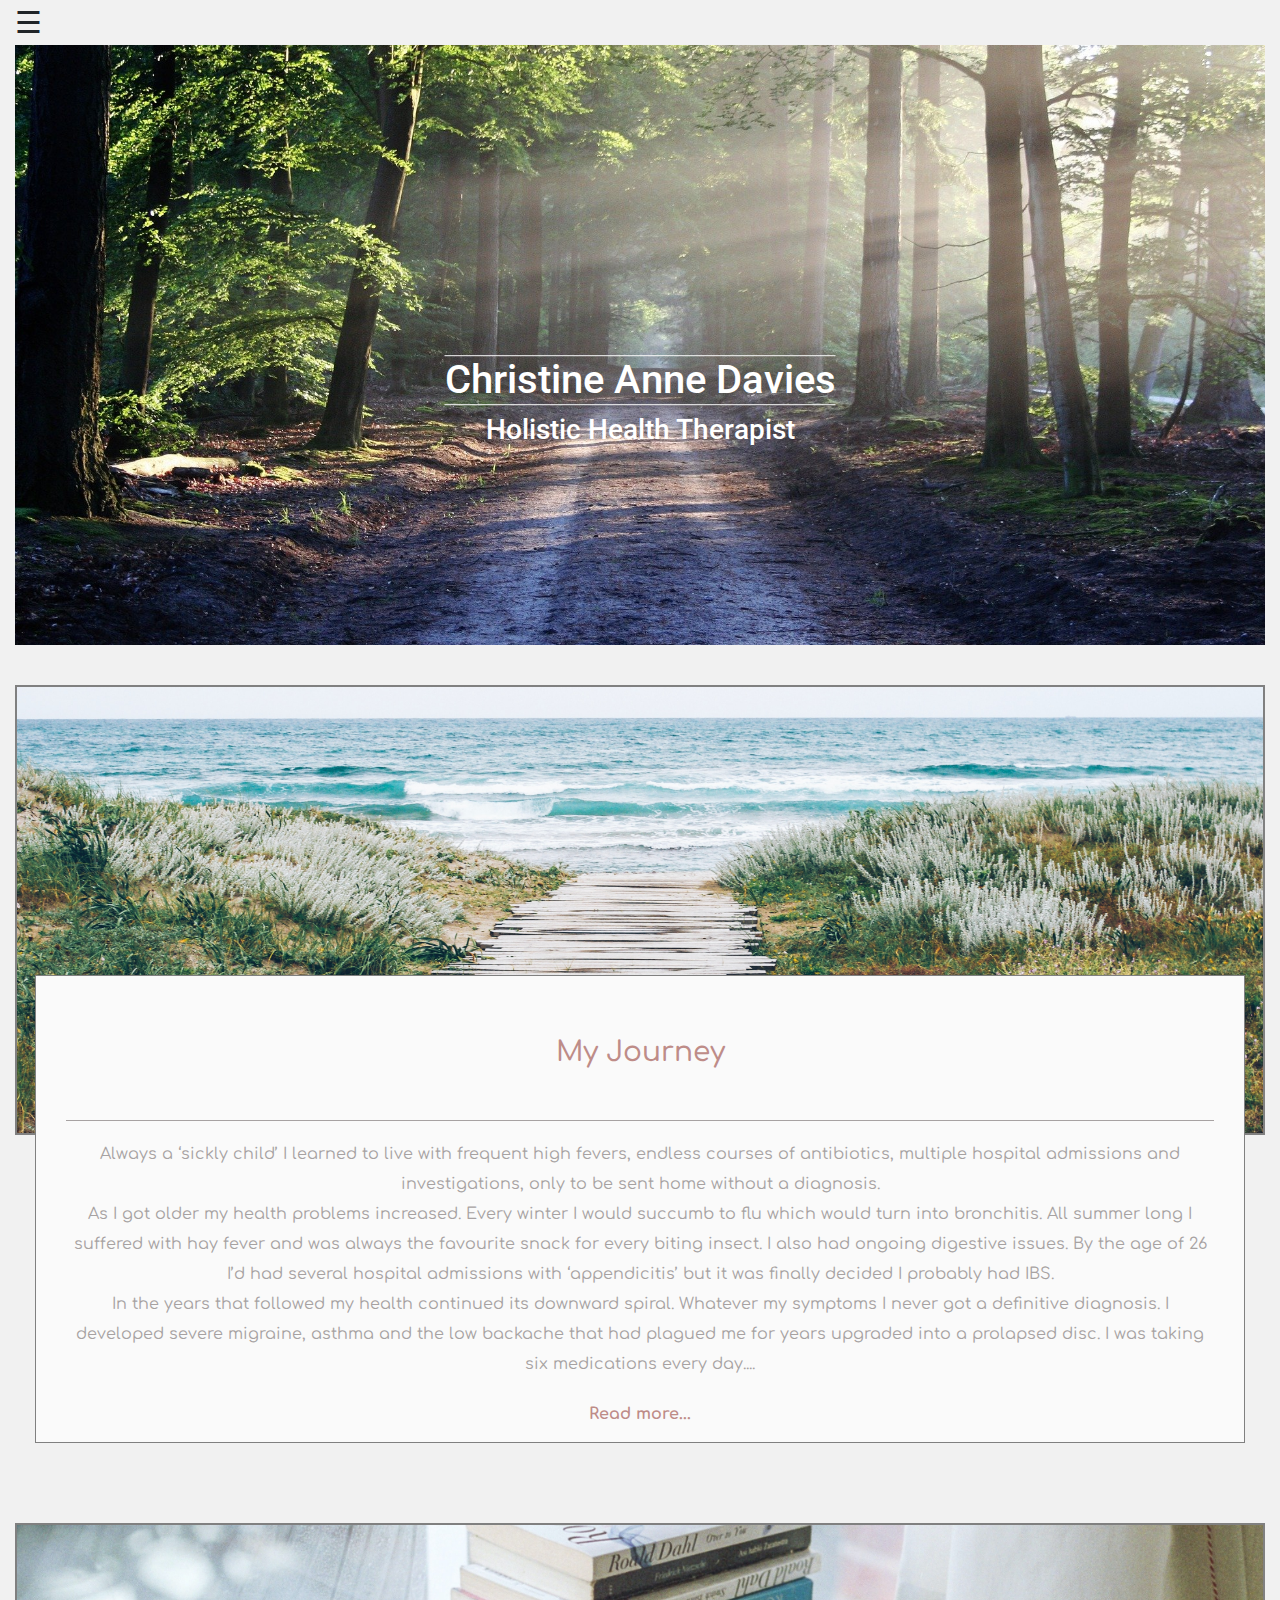
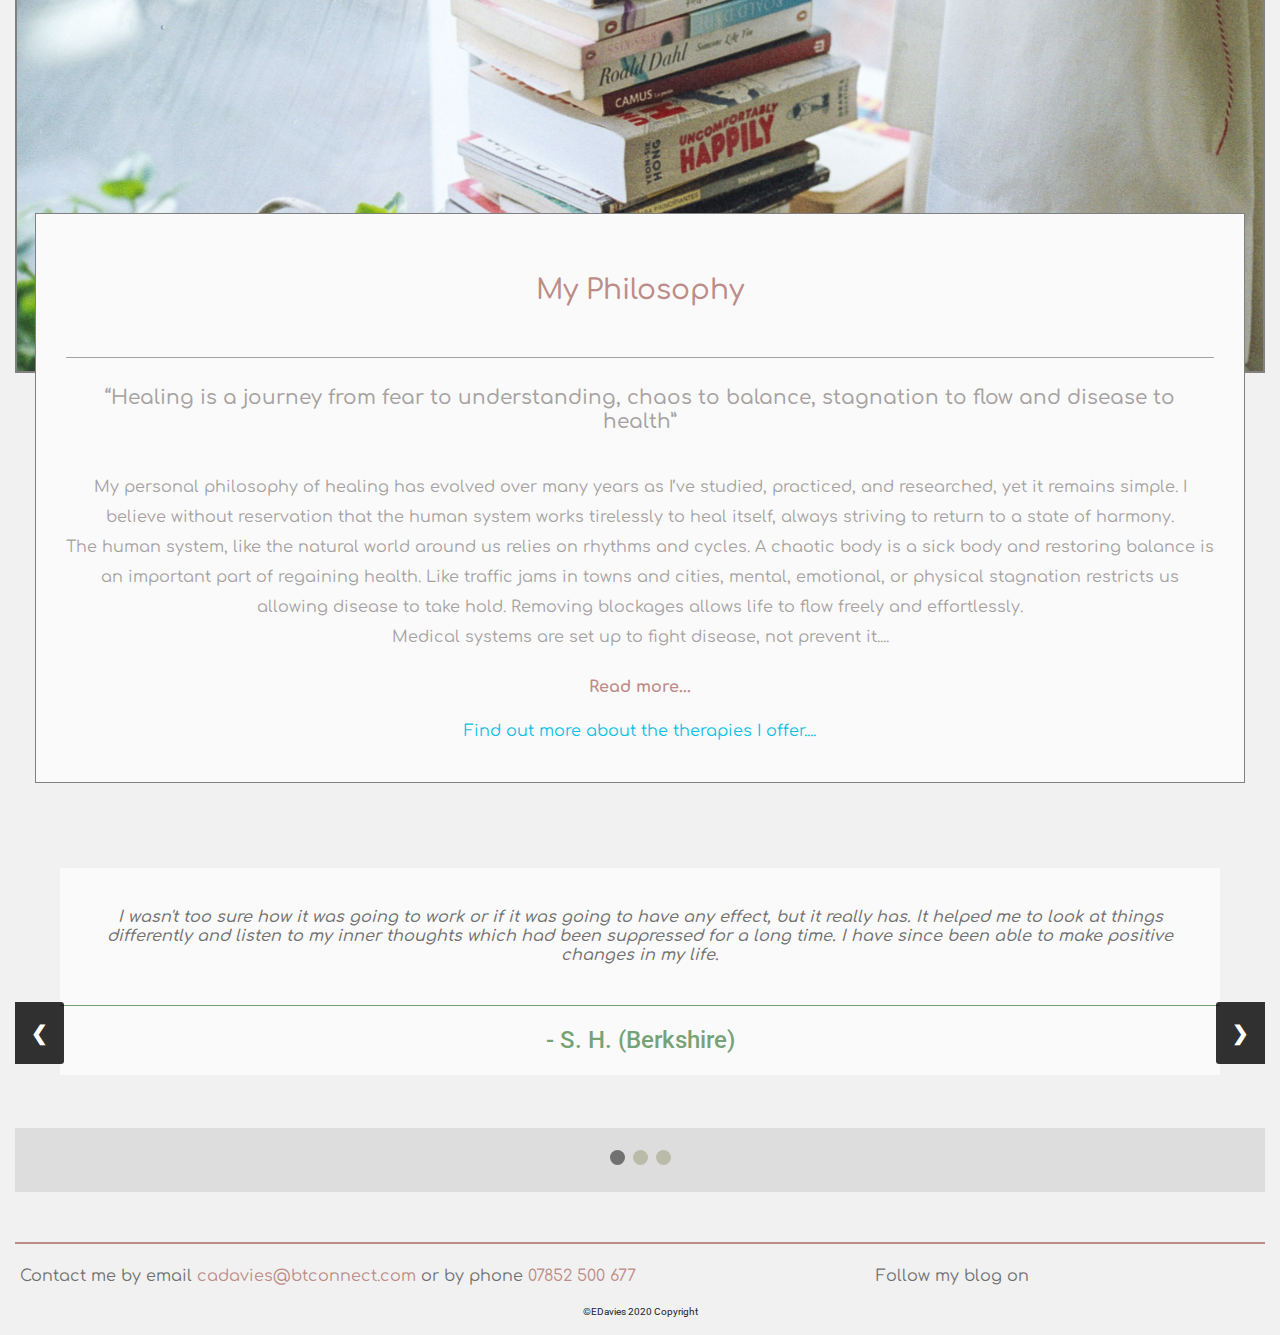
==== commit f2e9169d: "minor change to therapies page link on homepage" ====
--- a/index.html
+++ b/index.html
@@ -74,10 +74,10 @@
                             Medical systems are set up to fight disease, not prevent it.<span class="dots">...</span><span class="more">
                             When we become ill it’s easy to blame doctors for not being able to ‘fix’ our problems, but they are taught one method which is to diagnose a disease and choose a medication to suppress it or undertake surgery to repair or remove damaged tissues.<br>
                             Medication and surgery don’t change the circumstances that led to the disease developing in the first place. Understanding how disease develops removes the fear which is a barrier to progress. The reversal of disease begins with active engagement in learning how we can restore our health rather than expecting others to do it for us.<br>
-                            Unlocking the body’s own innate healing ability and providing the materials it needs for repair, is the only way to achieve lasting health. Experience has shown me that the intention to heal combined with good nutrition and energy based therapies can unlock that potential and I feel privileged to work with patients who are ready to embrace change so that healing can begin.<br>
-                            <a href="therapies.html">Find out more about the therapies I offer....</a></span>
+                            Unlocking the body’s own innate healing ability and providing the materials it needs for repair, is the only way to achieve lasting health. Experience has shown me that the intention to heal combined with good nutrition and energy based therapies can unlock that potential and I feel privileged to work with patients who are ready to embrace change so that healing can begin.<br></span>
                         </p>
                     <h6 onclick="readMore('philosophy')" class="myBtn">Read more...</h6>
+                    <p><a href="therapies.html">Find out more about the therapies I offer....</a></p>
                 </div>           
         </div>
     </div>
--- a/assets/css/style.css
+++ b/assets/css/style.css
@@ -421,22 +421,21 @@
 
 /* therapy page springboard link*/
 
-.springboard-link {
+    .springboard-link {
     font-family: 'Comfortaa', cursive;
     color: rgba(9, 66, 9, 0.842);
-    border-top: solid 0.5px rgba(9, 66, 9, 0.842);
-    box-shadow: 5px 0px 15px rgba(99, 97, 97, 0.945);
-    background-color:rgba(197, 201, 197, 0.596);
-    text-align: center;
-    margin-top: 30px;
-    padding-top: 45px;
-    padding-bottom: 30px;
-}
-.springboard-link h3 {
-    padding: 20px;
+    border: solid 0.5px rgba(9, 66, 9, 0.842);
+    box-shadow: 5px 0px 15px rgb(99 97 97 / 95%);
+    background-color: rgba(197, 201, 197, 0.596);
+    text-align: center;
+    padding-top: 15px;
+    margin-bottom: 30px;
+}
+.springboard-link h5 {
+    padding: 10px;
 }
 .springboard-link p {
-    padding: 20px;
+    padding: 10px;
 }
 .springboard-link p a {
     color: rgb(65, 61, 61);
